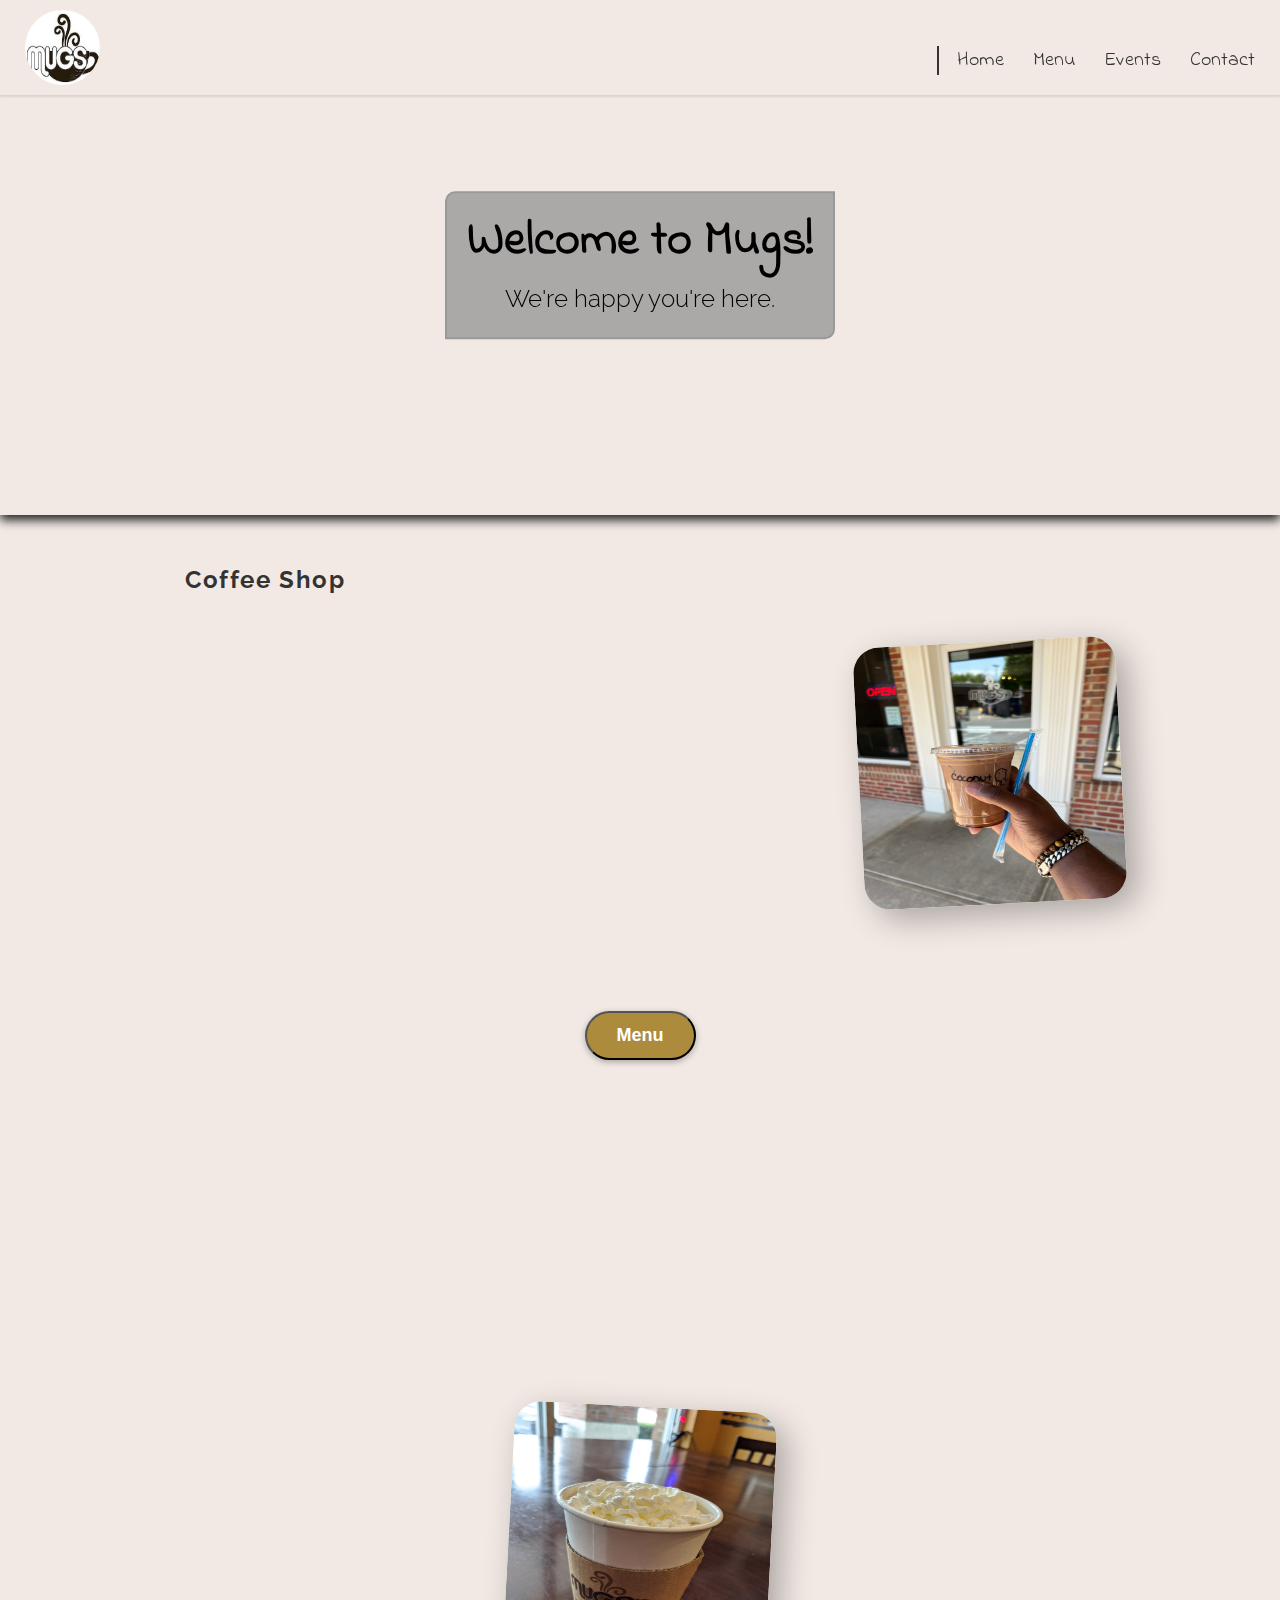
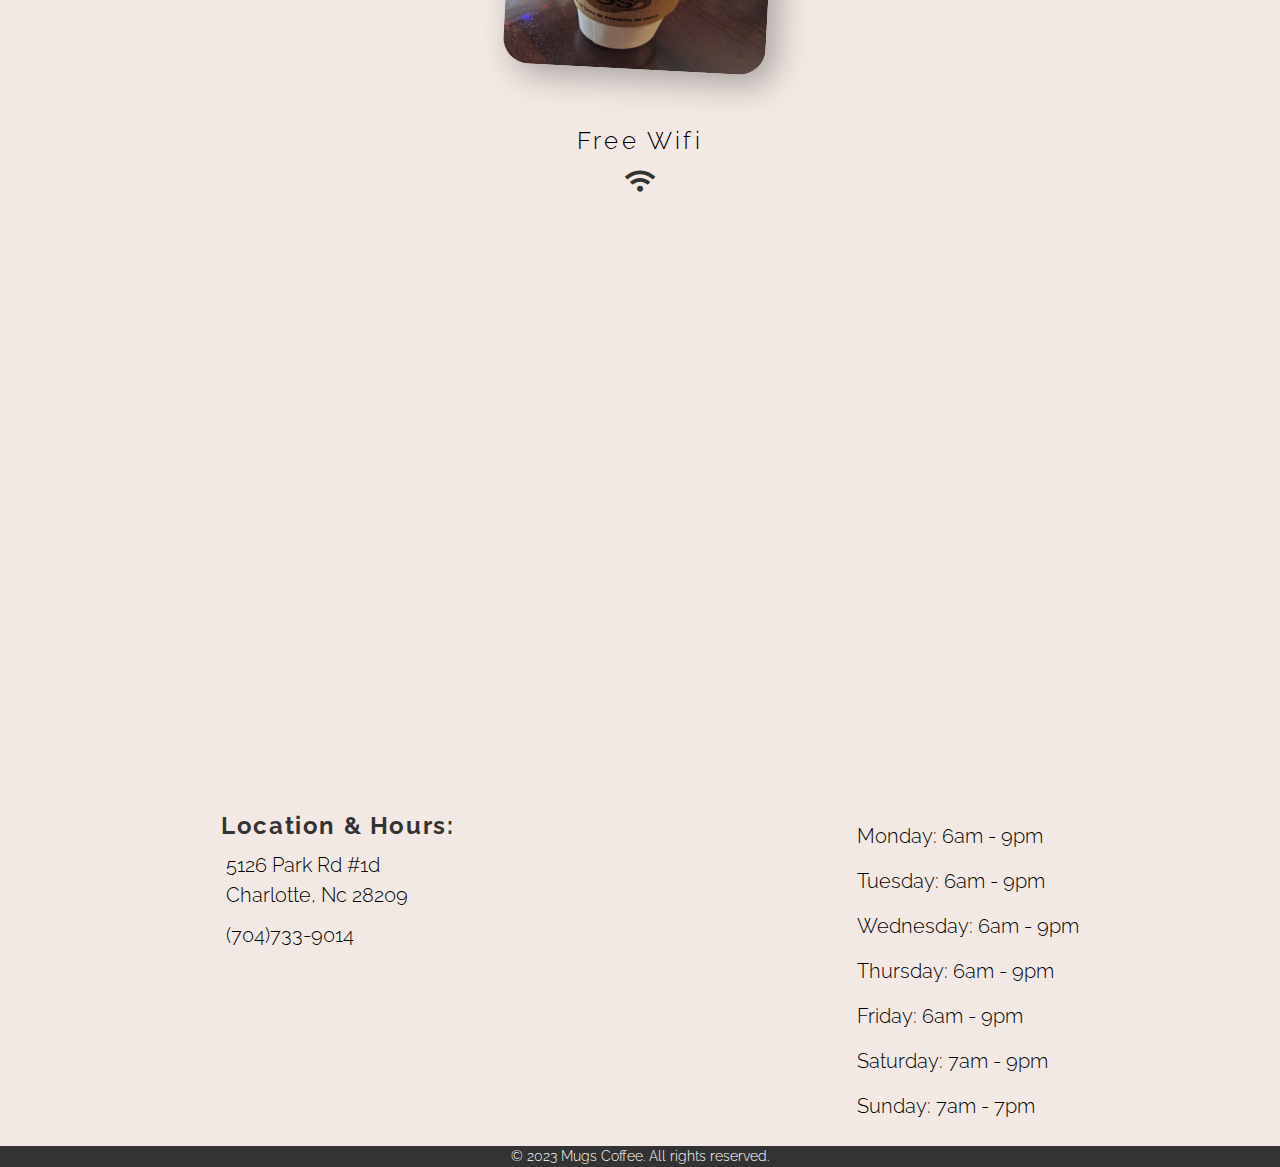
==== index.html @ 3dcd763a "Added branding to home page." ====
<!DOCTYPE html>
<html lang="en">
<head>
    <meta charset="UTF-8">
    <meta http-equiv="X-UA-Compatible" content="IE=edge">
    <meta name="viewport" content="width=device-width, initial-scale=1.0">
    <link rel="preconnect" href="https://fonts.googleapis.com">
    <link rel="stylesheet" href="https://cdnjs.cloudflare.com/ajax/libs/font-awesome/5.15.3/css/all.min.css" />
    <link rel="preconnect" href="https://fonts.googleapis.com">
    <link rel="preconnect" href="https://fonts.gstatic.com" crossorigin>
    <link rel="preconnect" href="https://fonts.googleapis.com">
    <link rel="preconnect" href="https://fonts.gstatic.com" crossorigin>
    <link href="https://fonts.googleapis.com/css2?family=Raleway:wght@300&display=swap" rel="stylesheet"> 
    <link href="https://fonts.googleapis.com/css2?family=Indie+Flower&display=swap" rel="stylesheet">
    <link rel="stylesheet" href="styles.css" />
    <title>Mugs Coffee</title>
</head>
<body>
    <header class="header">
    <img src="./images/cup.png" class="cup" alt="picture of a coffee cup">
    <nav>
        <ul>
            <li>Home</li>
            <li><a href="./menu.html">Menu</a></li>
            <li>Events</li>
            <li>Contact</li>
        </ul>
    </nav>
    </header>
   <div class="coffee-beans">
    <div class="text-container">
        <h1>Welcome to Mugs!</h1>
        <p>We're happy you're here.</p>
    </div>   
</div>
    <main>

        <div class="box-one">
            <div class="text">
                <h2>Coffee Shop</h2>
                <p>Java organic irish instant steamed crema coffee. Filter black single origin strong, so mocha instant affogato that blue mountain. Kopi-luwak, dripper aromatic grounds cortado aromatic rich redeye arabica. Single shot, cinnamon, that aftertaste arabica irish black chicory. Mug acerbic robusta as, strong, that filter crema breve barista.</p>
            </div>
            <div class="photo-box-one">
                <img src="./images/coconut-coffee.jpg" alt="photo courtesy of Fahmi Fakhrudin" class="photo-one">
            </div>
        </div>

        <div class="menu-button">
            <button>Menu</button>
        </div>

        <div class="box-two">
            <div class="text fade-in-from-bottom">
                <h2>About Us</h2>
                <p>Java organic irish instant steamed crema coffee. Filter black single origin strong, so mocha instant affogato that blue mountain. Kopi-luwak, dripper aromatic grounds cortado aromatic rich redeye arabica. Single shot, cinnamon, that aftertaste arabica irish black chicory. Mug acerbic robusta as, strong, that filter crema breve barista.</p>
            </div>
            <div class="photo-box-two">
                <img src="./images/whipped-coffee.jpg" alt="photo courtesy of Fahmi Fakhrudin" class="photo-two">
            </div>
        </div>

         <div class="wifi">
            <p>Free Wifi</p>
            <span class="wifi-icon"><i class="fas fa-wifi"></i></span>
        </div>

    </main>
    <iframe class="map" src="https://www.google.com/maps/embed?pb=!1m14!1m8!1m3!1d208758.1138458203!2d-80.850047!3d35.160473!3m2!1i1024!2i768!4f13.1!3m3!1m2!1s0x88569e5940e5813d%3A0x455cb6d5cce25cfb!2sMugs!5e0!3m2!1sen!2sus!4v1679712405440!5m2!1sen!2sus" width="800" height="600" style="border:0;" allowfullscreen="" loading="lazy" referrerpolicy="no-referrer-when-downgrade"></iframe>
    <div class="location-hours">
        <div class="location">
            <h2>Location & Hours:</h2> 
            <p>5126 Park Rd #1d<br>Charlotte, Nc 28209</p>
            <p>(704)733-9014</p>
        </div>
        <div class="hours">
            <p>Monday: 6am - 9pm</p>
            <p>Tuesday: 6am - 9pm</p>
            <p>Wednesday: 6am - 9pm</p>
            <p>Thursday: 6am - 9pm</p>
            <p>Friday: 6am - 9pm</p>
            <p>Saturday: 7am - 9pm</p>
            <p>Sunday: 7am - 7pm</p>
        </div>
    </div>
    <footer>
        <p class="copyright">&copy; 2023 Mugs Coffee. All rights reserved.</p>
    </footer>
</body>
</html>
---- styles.css ----
/* MAIN CSS */

* {
    padding: 0;
    margin: 0;
    box-sizing: border-box;
}

a {
    text-decoration: none;
    color: #333;
}

a:active {
    color: #333;
}

body {
    background-color: #F2E9E4;
}

.header {
    display: flex;
    align-items: center;
    justify-content: space-between;
    position: fixed;
    top: 0;
    width: 100%;
    z-index: 100;
    background-color: #F2E9E4;
    box-shadow: 0 2px 2px rgba(0, 0, 0, 0.1);
}

ul {
    list-style-type: none;
    margin-left: auto;
}

li {
    font-size: 20px;
    font-family: 'Indie Flower', cursive, sans-serif;
    display: inline-block;
    margin: 25px 25px 0 0;
    color: #333;
    position: relative;
}

li:first-child::before {
    content: '';
    position: absolute;
    top: 0;
    left: -20px; /* adjust this value to position the line */
    width: 2px;
    height: 100%;
    background-color: #333;
}

li:hover {
    cursor: pointer;
}
li::after {
    content: '';
    position: absolute;
    bottom: 0;
    left: 0;
    width: 100%;
    height: 2px;
    background-color: #333;
    opacity: 0;
    transition: opacity 0.3s ease-in-out;
}
li:hover::after {
    opacity: 1;
}

.cup {
    width: 75px;
    height: 75px;
    border-radius: 50%;
    margin: 10px 10px 10px 25px;
    float: left;
}

.coffee-beans {
    background-image: url('./images/mugs-front.jpg');
    background-size: cover;
    background-position: center;
    height: 500px;
    position: relative;
    z-index: 1; /* Ensure that the coffee beans are behind the navbar */
    width: 100%;
    margin-top: 15px;
    box-shadow: 0px 5px 10px #333;
    animation: fadein 2s;
    filter: brightness(60%);
}

.text-container {
    position: absolute;
    top: 50%;
    left: 50%;
    transform: translate(-50%, -50%);
    background-color: rgba(255, 255, 255, 0.8);
    padding: 20px;
    border-top-left-radius: 10px;
    border-bottom-right-radius: 10px;
    border: solid white 2px;
}
h1 {
    font-size: 48px;
    font-weight: bold;
    font-family: 'Indie Flower', cursive;
    margin: 0;
    line-height: 1.2;
}
p {
    font-size: 24px;
    font-weight: 300;
    font-family: open-sans;
    margin-top: 10px;
    margin-bottom: 0;
    line-height: 1.5;
    text-align: center;
    font-family: 'Raleway', sans-serif;
}

.wifi {
    margin-top: 50px;
    display: flex;
    flex-direction: column;
    align-items: center;
}

.wifi p {
    font-family: 'Raleway', sans-serif;
    letter-spacing: .2rem;
}

.wifi-icon {
    margin-top: 10px;
    color: #333;
    font-size: 24px;
  }

.box-one,
.box-two {
    margin-top: 75px;
    display: column;
    align-items: center;
    justify-content: center;
}

.box-one .text p,
.box-two .text p {
    font-family: 'Raleway', sans-serif;
    font-size: 1.5rem;
    text-align: justify;
    margin: 35px;
}

.box-one .text p {
    opacity: 0;
    animation: fadeInFromLeft 1.5s ease forwards;
}

.fade-in-from-bottom {
    opacity: 0;
    animation: fadeInFromBottom 1s ease forwards;
}

.box-one .text h2,
.box-two .text h2,
.location-hours .location h2 {
    font-family: 'Raleway', sans-serif;
    color: #333;
    text-align: left;
    margin-left: 20px;
    letter-spacing: .1rem;
}

.box-one .photo-box-one,
.box-two .photo-box-two {
    display: flex;
    justify-content: center;
    margin-top: 20px;
}

.box-one .photo-one {
    width: 250px;
    height: 250px;
    border-radius: 10%;
    box-shadow: 10px 10px 30px rgba(0, 0, 0, 0.3);
    transform: rotate(-3deg) scale(1.05);
}

.box-two .photo-two {
    width: 250px;
    height: 250px;
    border-radius: 10%;
    box-shadow: 10px 10px 30px rgba(0, 0, 0, 0.3);
    transform: rotate(3deg) scale(1.05);
    margin-top: 35px;
}

.menu-button {
    display: flex;
    justify-content: center;
    margin-top: 50px;
}

.menu-button button {
    display: inline-block;
    padding: 12px 30px;
    border-radius: 30px;
    font-size: 18px;
    font-weight: bold;
    color: #fff;
    text-decoration: none;
    background-color: #ad8b3d;
    box-shadow: 0px 2px 6px rgba(0, 0, 0, 0.3);
    transition: background-color 0.2s ease, transform 0.2s ease;
  }
  
  .menu-button button:hover {
    background-color: #5e6a72;
    transform: translateY(-3px);
    cursor: pointer;
  }

  .map {
    display: block;
    margin: 0 auto;
    padding: 50px;
  }

  .location-hours {
    margin-top: 15px;
    display: flex;
    justify-content: space-around;
  }

  .location p {
    text-align: left;
    margin-left: 25px;
    font-size: 20px;
  }

  .hours p {
    text-align: left;
    margin-bottom: 15px;
    font-size: 20px;
  }

  footer {
    height: 10%;
    background-color: #333;
    color: #fff;
  }

  .copyright {
    font-size: 14px;;
  }

  /* KEYFRAMES */

@keyframes fadein {
    from {
        opacity: 0;
    }
    to {
        opacity: 1;
    }
}

@keyframes fadeInFromLeft {
    from {
      opacity: 0;
      transform: translateX(-50px);
    }
    to {
      opacity: 1;
      transform: translateX(0);
    }
  }

  @keyframes fadeInFromBottom {
    from {
      opacity: 0;
      transform: translateY(50px);
    }
    to {
      opacity: 1;
      transform: translateY(0);
    }
  }

/* MEDIA QUERIES */

@media only screen and (min-width: 768px) {
    .box-one {
        display: flex;
        flex-direction: row;
        margin: 50px;
        justify-content: space-around;
    }

    .box-one .text p {
        width: 400px;
        font-size: 22px;
    }

  }
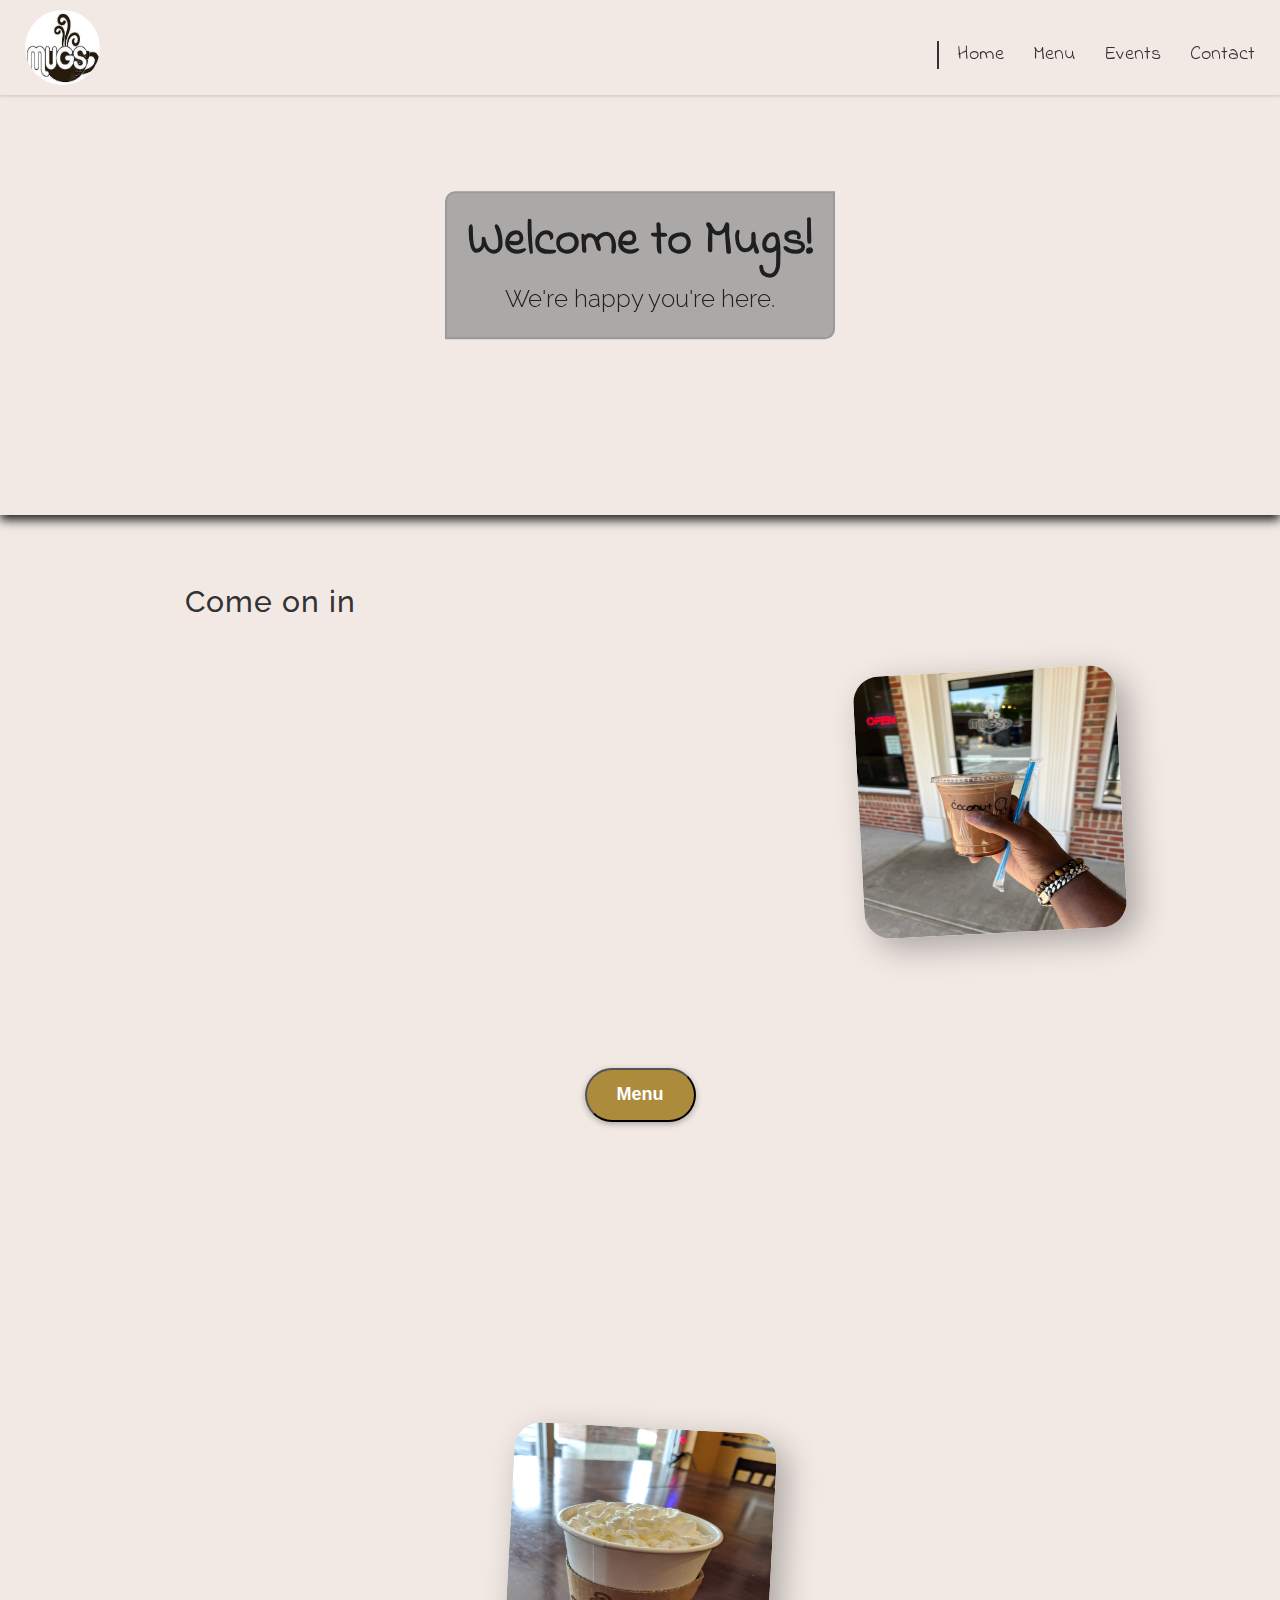
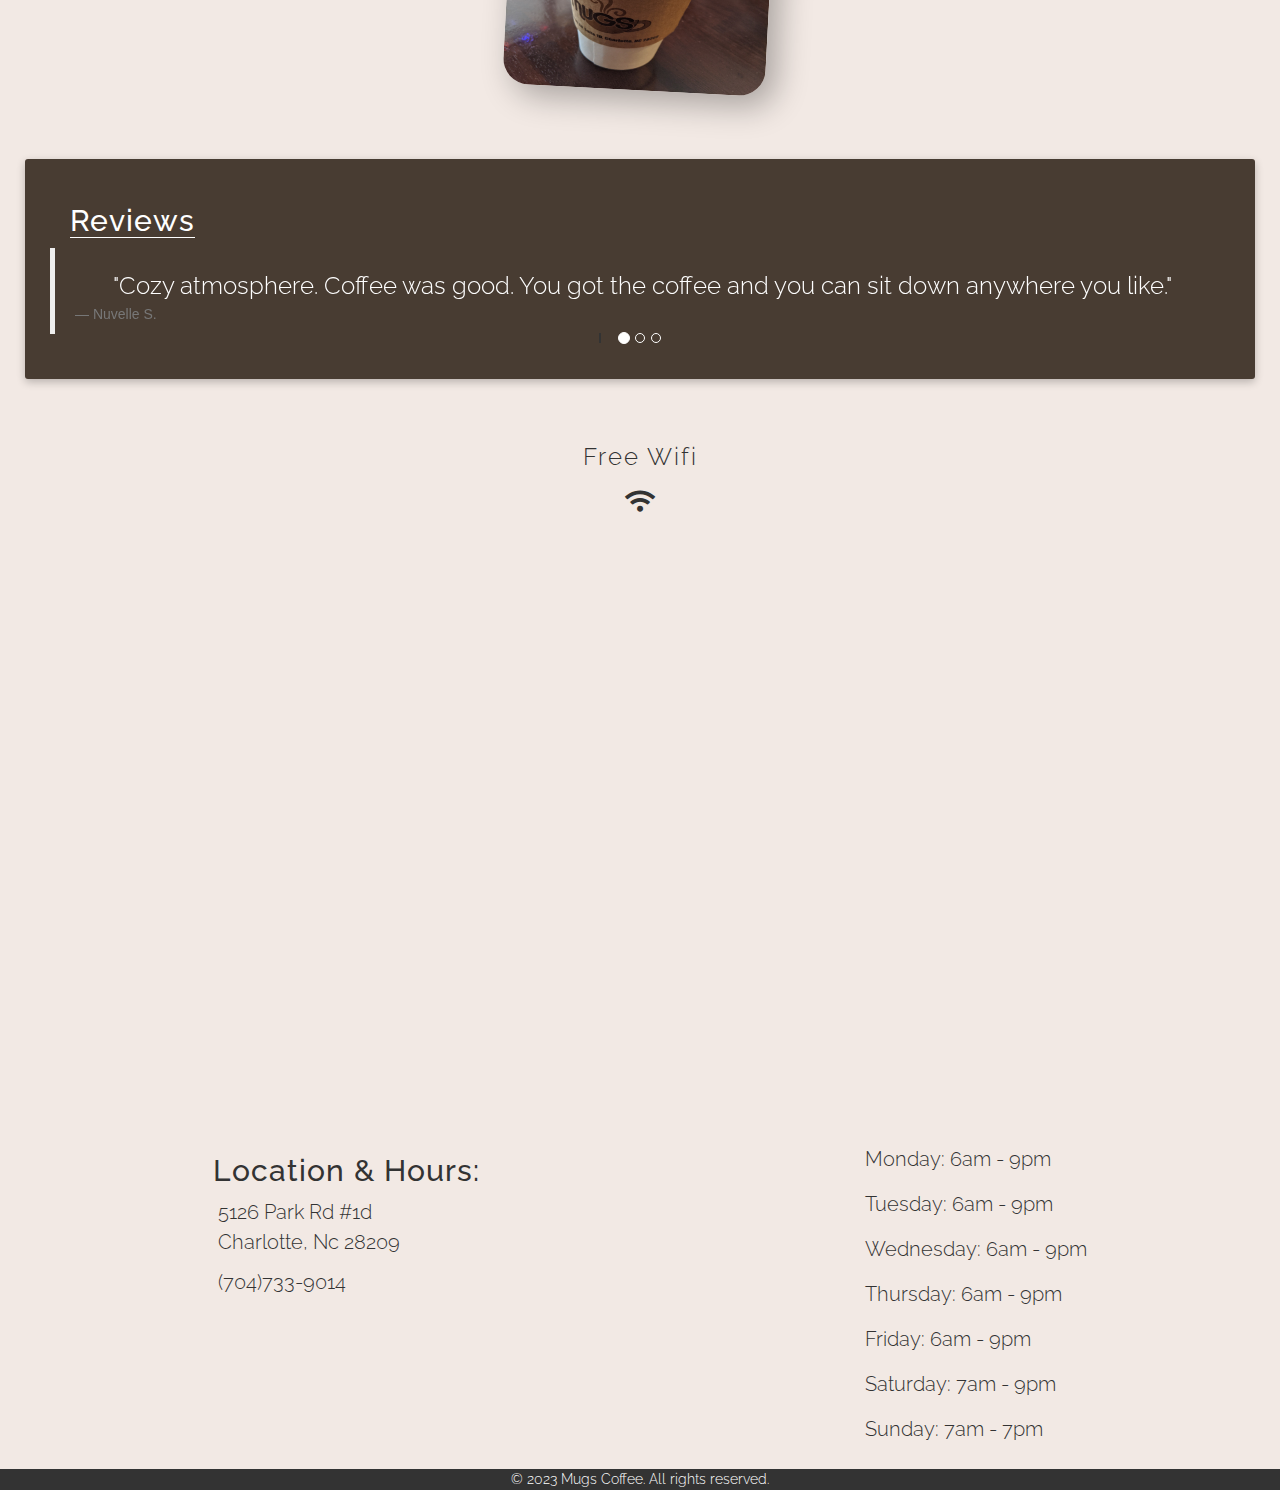
==== commit 9bd352e1: "Added review carousel and other minor adjustments" ====
--- a/index.html
+++ b/index.html
@@ -12,6 +12,7 @@
     <link rel="preconnect" href="https://fonts.gstatic.com" crossorigin>
     <link href="https://fonts.googleapis.com/css2?family=Raleway:wght@300&display=swap" rel="stylesheet"> 
     <link href="https://fonts.googleapis.com/css2?family=Indie+Flower&display=swap" rel="stylesheet">
+    <link rel="stylesheet" href="https://maxcdn.bootstrapcdn.com/bootstrap/3.4.1/css/bootstrap.min.css">
     <link rel="stylesheet" href="styles.css" />
     <title>Mugs Coffee</title>
 </head>
@@ -37,8 +38,8 @@
 
         <div class="box-one">
             <div class="text">
-                <h2>Coffee Shop</h2>
-                <p>Java organic irish instant steamed crema coffee. Filter black single origin strong, so mocha instant affogato that blue mountain. Kopi-luwak, dripper aromatic grounds cortado aromatic rich redeye arabica. Single shot, cinnamon, that aftertaste arabica irish black chicory. Mug acerbic robusta as, strong, that filter crema breve barista.</p>
+                <h2>Come on in</h2>
+                <p>Welcome to Mugs Coffee!  If you’re looking for a place to have great coffee and tasty food, all inside a relaxing and ambient atmosphere, this is the spot for you. We are located in the Park Selwyn Shopping Center, on the corner of Park Rd and Selwyn Ave, next to Portofino’s Italian Restaurant and Lucky Lou’s Tavern, right in the South Park/South Charlotte area.</p>
             </div>
             <div class="photo-box-one">
                 <img src="./images/coconut-coffee.jpg" alt="photo courtesy of Fahmi Fakhrudin" class="photo-one">
@@ -52,12 +53,47 @@
         <div class="box-two">
             <div class="text fade-in-from-bottom">
                 <h2>About Us</h2>
-                <p>Java organic irish instant steamed crema coffee. Filter black single origin strong, so mocha instant affogato that blue mountain. Kopi-luwak, dripper aromatic grounds cortado aromatic rich redeye arabica. Single shot, cinnamon, that aftertaste arabica irish black chicory. Mug acerbic robusta as, strong, that filter crema breve barista.</p>
+                <p>Mugs is a local and independently owned coffee shop in the South Charlotte/South Park area. Just about everything from our coffee beans to our pastries is from local North Carolina vendors. We proudly brew and serve Magnolia Coffee,  and we are all about supporting our local community. Come check out some local artists artwork too!</p>
             </div>
             <div class="photo-box-two">
                 <img src="./images/whipped-coffee.jpg" alt="photo courtesy of Fahmi Fakhrudin" class="photo-two">
             </div>
         </div>
+
+        <div id="myCarousel" class="carousel slide" data-ride="carousel">
+            <!-- Indicators -->
+            <ol class="carousel-indicators">
+              <li data-target="#myCarousel" data-slide-to="0" class="active"></li>
+              <li data-target="#myCarousel" data-slide-to="1"></li>
+              <li data-target="#myCarousel" data-slide-to="2"></li>
+            </ol>
+          
+            <!-- Wrapper for slides -->
+            <h2>Reviews</h2>
+            <div class="carousel-inner">
+              <div class="item active">
+                <blockquote>
+                  <p>"Cozy atmosphere. Coffee was good. You got the coffee and you can sit down anywhere you  like."</p>
+                  <small>Nuvelle S.</small>
+                </blockquote>
+              </div>
+          
+              <div class="item">
+                <blockquote>
+                  <p>"First times a charm. Walked into an amazing atmosphere with a simple menu and friendly staff. What more can you ask for?"</p>
+                  <small>Trevor J.</small>
+                </blockquote>
+              </div>
+          
+              <div class="item">
+                <blockquote>
+                  <p>"I've been coming to mugs since it opened and I couldn't be more happy to see how it has since prospered. Very comfortable atmosphere, nice staff, great coffee and speciality drinks, definitely worth your time!"</p>
+                  <small>Ferne O.</small>
+                </blockquote>
+              </div>
+            </div>
+          </div>
+          
 
          <div class="wifi">
             <p>Free Wifi</p>
@@ -85,5 +121,7 @@
     <footer>
         <p class="copyright">&copy; 2023 Mugs Coffee. All rights reserved.</p>
     </footer>
+    <script src="https://ajax.googleapis.com/ajax/libs/jquery/3.5.1/jquery.min.js"></script>
+<script src="https://maxcdn.bootstrapcdn.com/bootstrap/3.4.1/js/bootstrap.min.js"></script>
 </body>
 </html>--- a/styles.css
+++ b/styles.css
@@ -12,7 +12,13 @@
 }
 
 a:active {
-    color: #333;
+    text-decoration: none;
+    color: #333;
+}
+
+a:hover {
+    color: #333;
+    text-decoration: none;
 }
 
 body {
@@ -163,6 +169,10 @@
     animation: fadeInFromLeft 1.5s ease forwards;
 }
 
+.box-two .text p {
+    font-size: 22px;
+}
+
 .fade-in-from-bottom {
     opacity: 0;
     animation: fadeInFromBottom 1s ease forwards;
@@ -261,6 +271,33 @@
     font-size: 14px;;
   }
 
+  /* CAROUSEL CSS */
+
+  #myCarousel {
+    margin-top: 75px;
+    background-color: #483C32;
+    color: #fff;
+    padding: 25px;
+    border-radius: 3px;
+    margin-left: 25px;
+    margin-right: 25px;
+    box-shadow: rgba(0, 0, 0, 0.24) 0px 3px 8px;
+  }
+
+  #myCarousel h2 {
+    font-family: 'Raleway', sans-serif;
+    color: #fff;
+    text-align: left;
+    margin-left: 20px;
+    letter-spacing: .1rem;
+    border-bottom: 1px solid #fff;
+    display: inline-block;
+  }
+
+  a.left.carousel-control {
+    background: transparent !important;
+  }
+
   /* KEYFRAMES */
 
 @keyframes fadein {
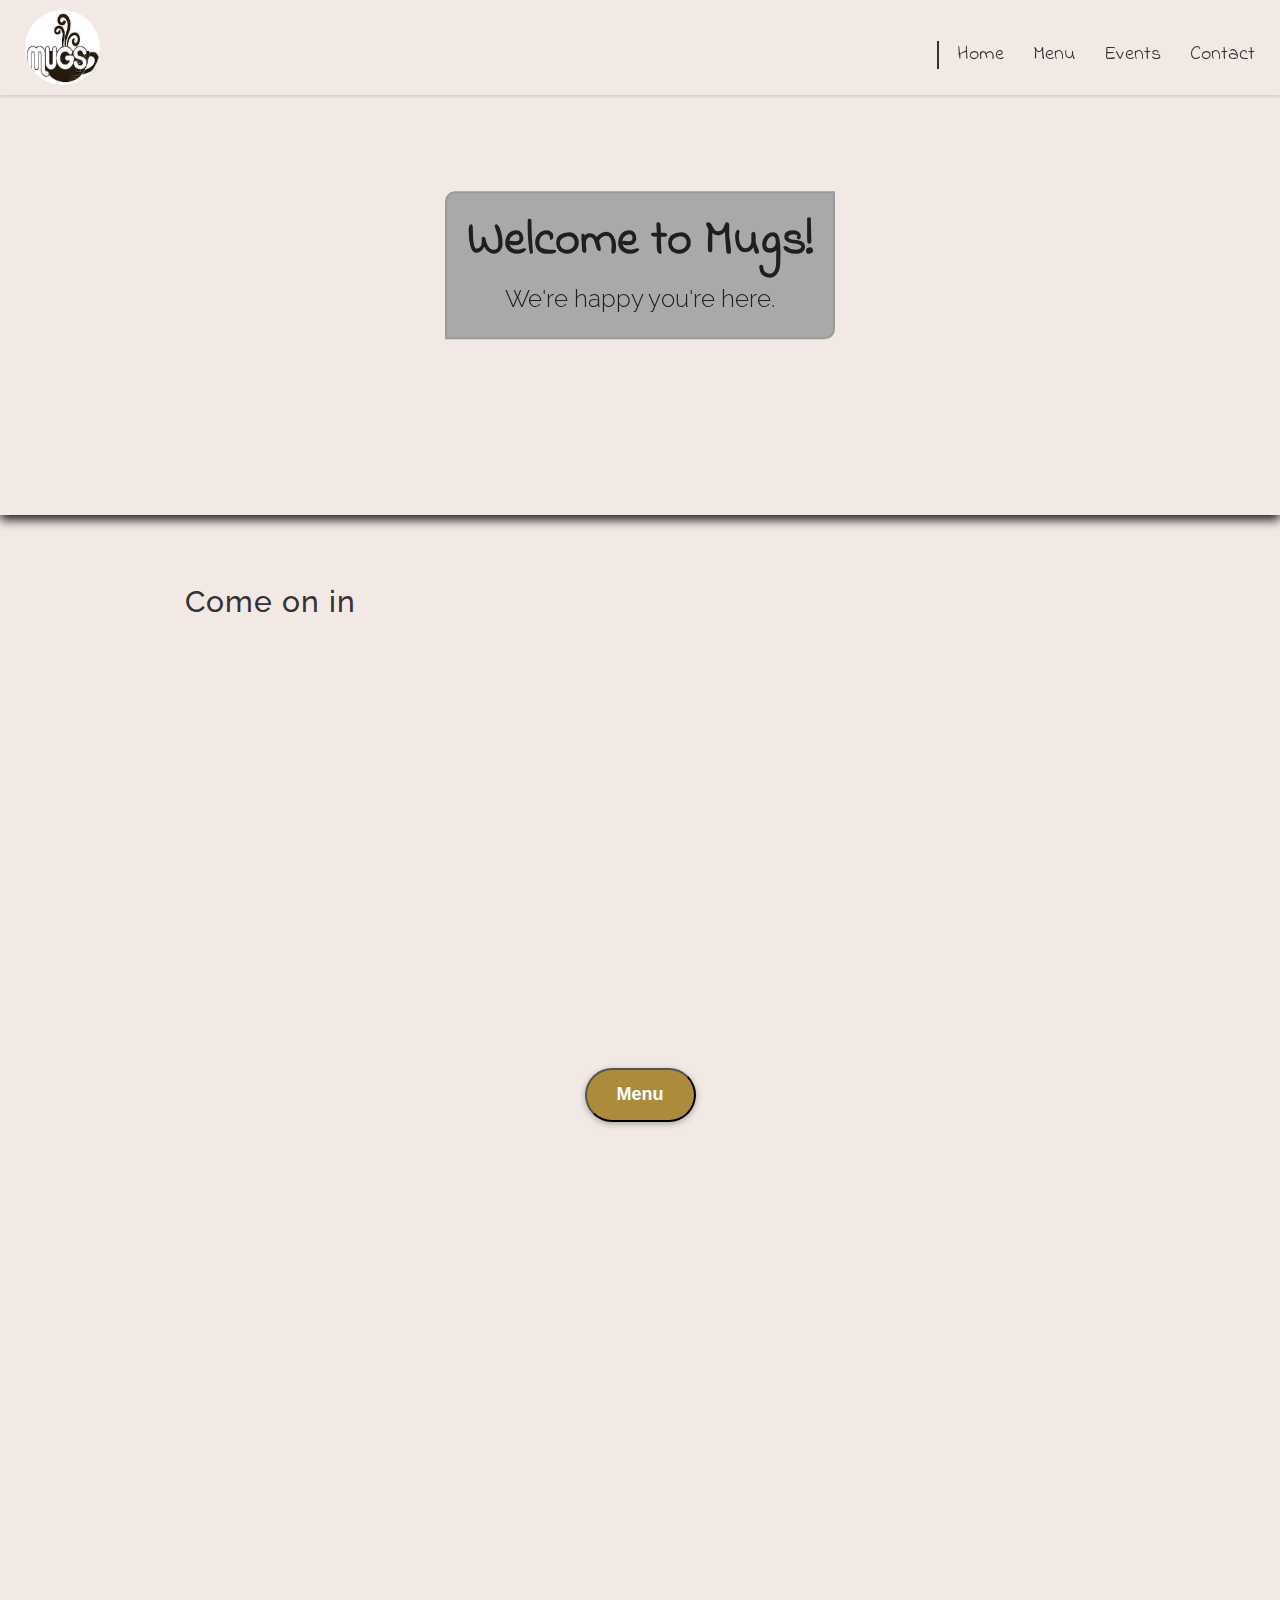
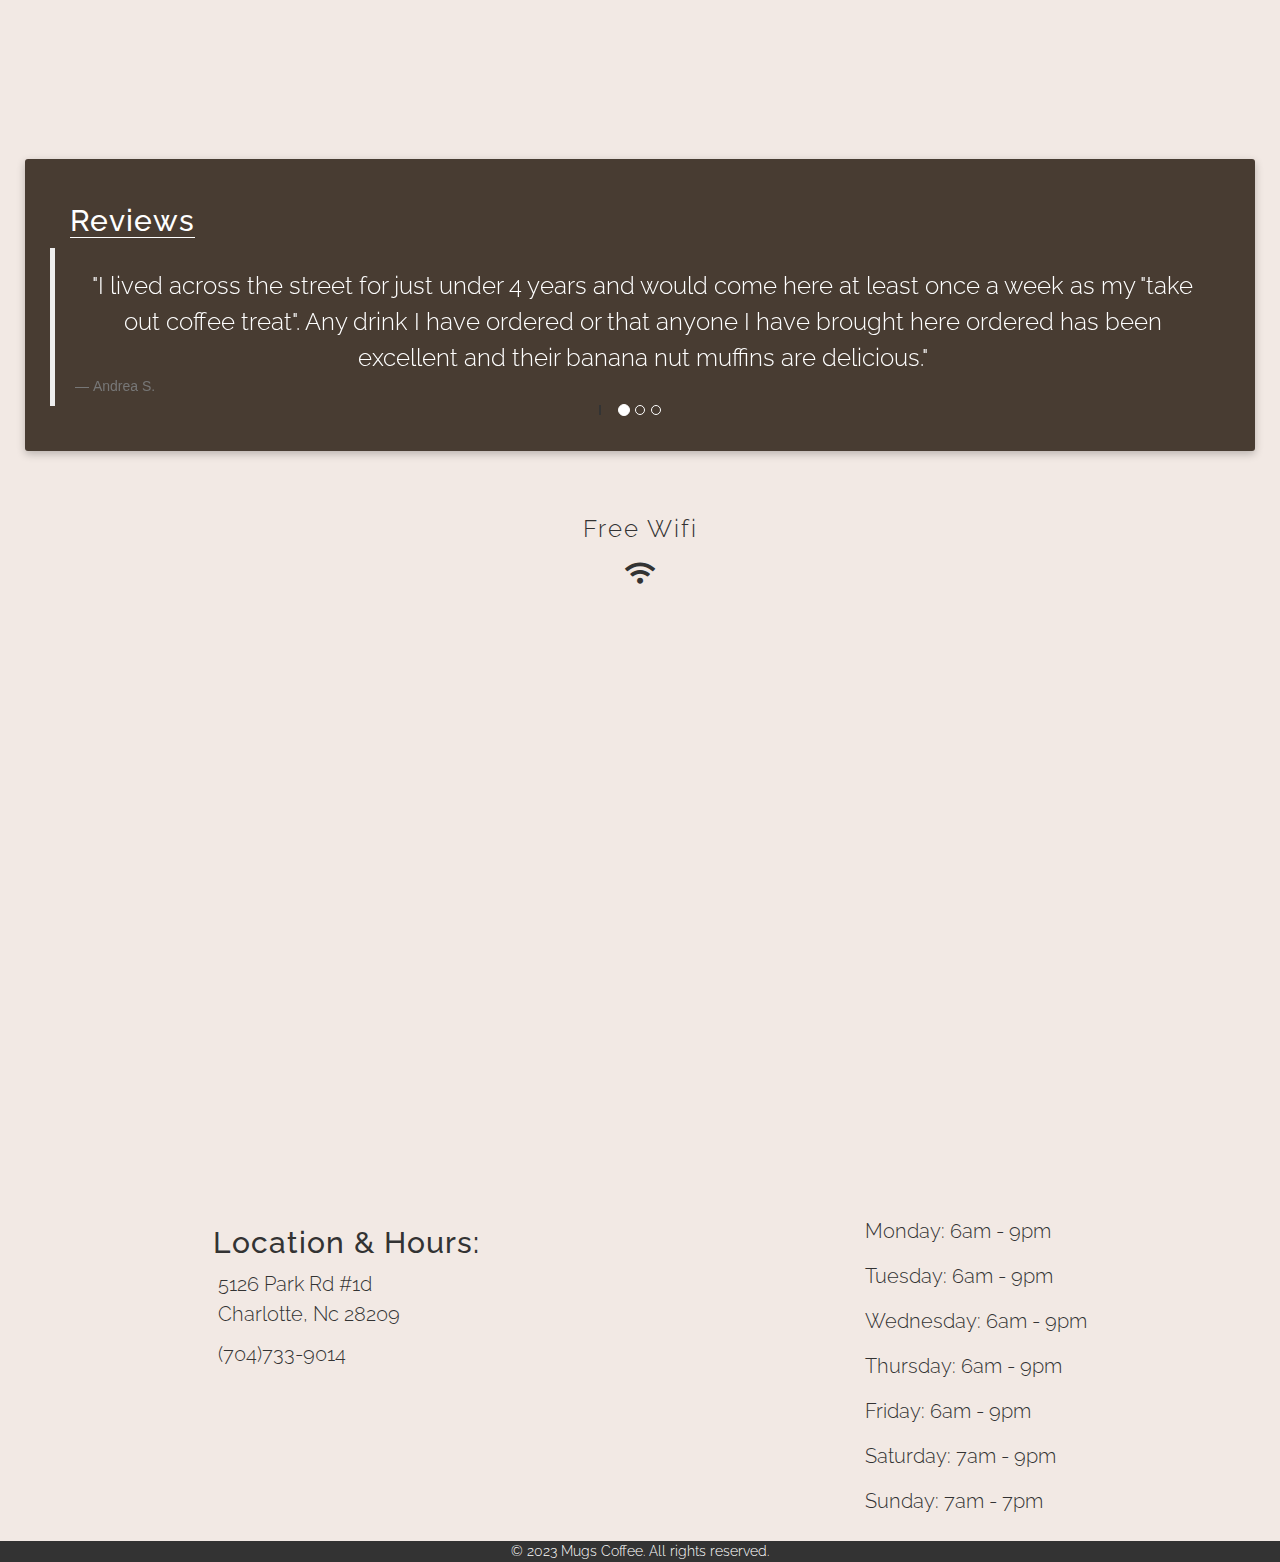
==== commit ce4fdf5b: "Began menu portion" ====
--- a/index.html
+++ b/index.html
@@ -73,8 +73,8 @@
             <div class="carousel-inner">
               <div class="item active">
                 <blockquote>
-                  <p>"Cozy atmosphere. Coffee was good. You got the coffee and you can sit down anywhere you  like."</p>
-                  <small>Nuvelle S.</small>
+                  <p>"I lived across the street for just under 4 years and would come here at least once a week as my "take out coffee treat". Any drink I have ordered or that anyone I have brought here ordered has been excellent and their banana nut muffins are delicious."</p>
+                  <small>Andrea S.</small>
                 </blockquote>
               </div>
           
--- a/styles.css
+++ b/styles.css
@@ -201,6 +201,8 @@
     border-radius: 10%;
     box-shadow: 10px 10px 30px rgba(0, 0, 0, 0.3);
     transform: rotate(-3deg) scale(1.05);
+    opacity: 0;
+    animation: fadeInFromRight 1s ease forwards;
 }
 
 .box-two .photo-two {
@@ -210,6 +212,8 @@
     box-shadow: 10px 10px 30px rgba(0, 0, 0, 0.3);
     transform: rotate(3deg) scale(1.05);
     margin-top: 35px;
+    opacity: 0;
+    animation: fadeInFromBottomPhoto 1s ease forwards;
 }
 
 .menu-button {
@@ -320,6 +324,17 @@
     }
   }
 
+  @keyframes fadeInFromRight {
+    from {
+      opacity: 0;
+      transform: translateX(100%) rotate(-3deg) scale(1.05);
+    }
+    to {
+      opacity: 1;
+      transform: translateX(0) rotate(-3deg) scale(1.05);
+    }
+  }
+
   @keyframes fadeInFromBottom {
     from {
       opacity: 0;
@@ -328,6 +343,17 @@
     to {
       opacity: 1;
       transform: translateY(0);
+    }
+  }
+
+  @keyframes fadeInFromBottomPhoto {
+    from {
+      opacity: 0;
+      transform: translateY(100%) rotate(3deg) scale(1.05);
+    }
+    to {
+      opacity: 1;
+      transform: translateY(0) rotate(3deg) scale(1.05);
     }
   }
 
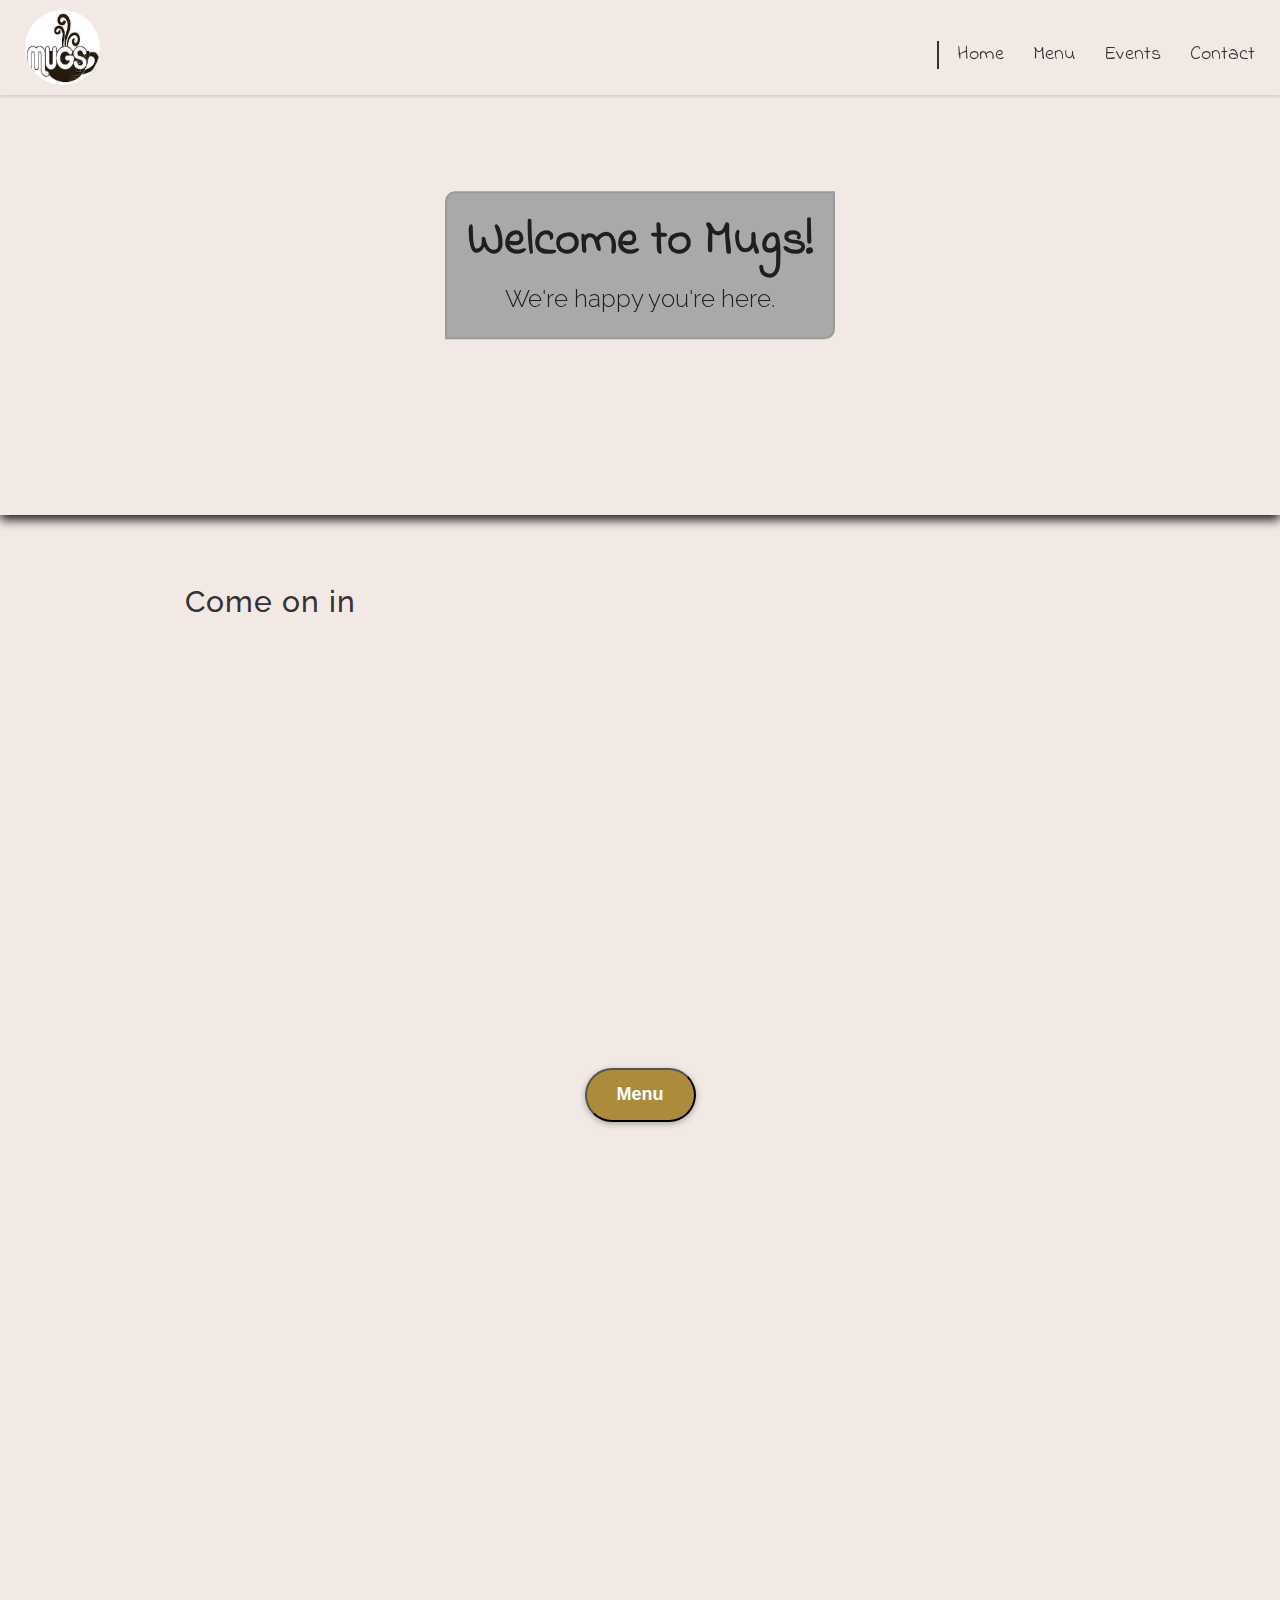
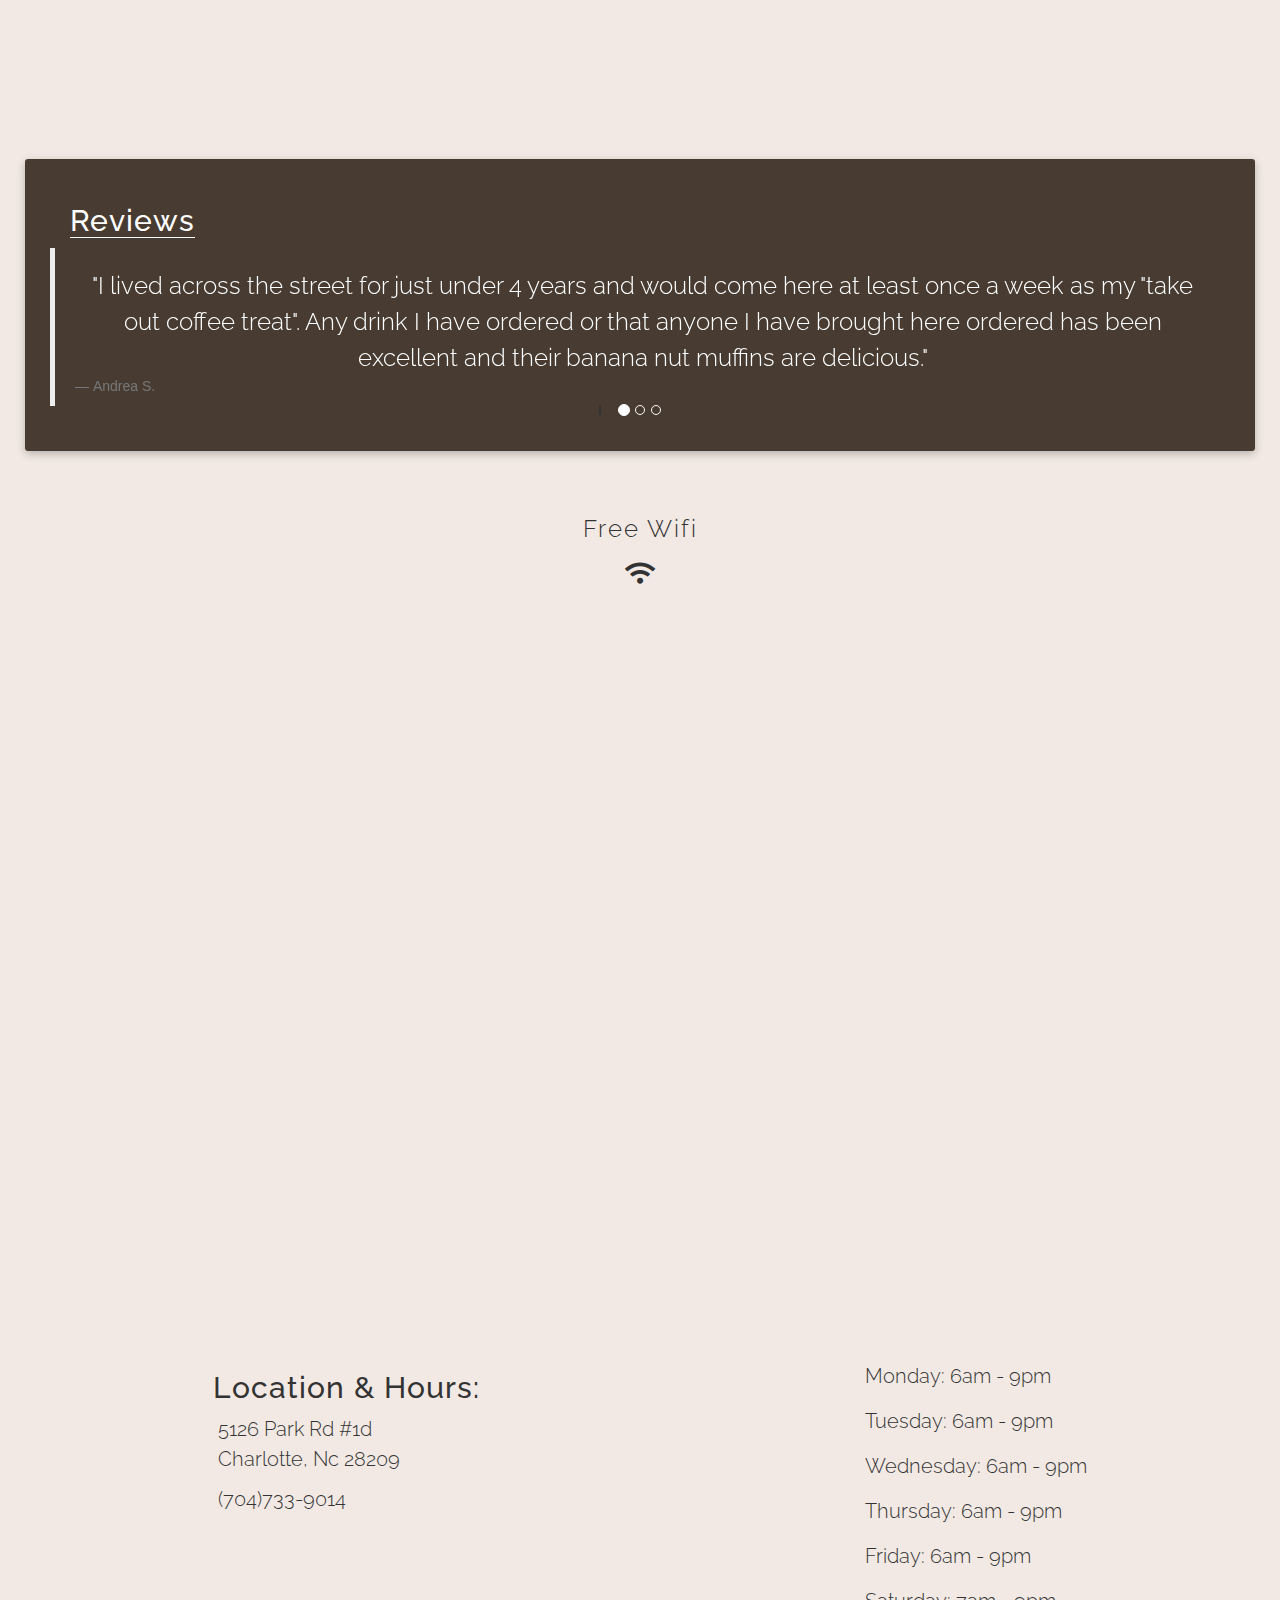
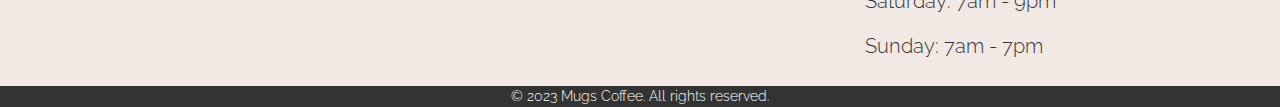
==== commit 9838d6ac: "mobile media query test for home" ====
--- a/index.html
+++ b/index.html
@@ -101,7 +101,9 @@
         </div>
 
     </main>
+    <div class="map-container">
     <iframe class="map" src="https://www.google.com/maps/embed?pb=!1m14!1m8!1m3!1d208758.1138458203!2d-80.850047!3d35.160473!3m2!1i1024!2i768!4f13.1!3m3!1m2!1s0x88569e5940e5813d%3A0x455cb6d5cce25cfb!2sMugs!5e0!3m2!1sen!2sus!4v1679712405440!5m2!1sen!2sus" width="800" height="600" style="border:0;" allowfullscreen="" loading="lazy" referrerpolicy="no-referrer-when-downgrade"></iframe>
+    </div>
     <div class="location-hours">
         <div class="location">
             <h2>Location & Hours:</h2> 
--- a/styles.css
+++ b/styles.css
@@ -1,375 +1,394 @@
 /* MAIN CSS */
 
 * {
-    padding: 0;
-    margin: 0;
-    box-sizing: border-box;
+  padding: 0;
+  margin: 0;
+  box-sizing: border-box;
 }
 
 a {
-    text-decoration: none;
-    color: #333;
+  text-decoration: none;
+  color: #333;
 }
 
 a:active {
-    text-decoration: none;
-    color: #333;
+  text-decoration: none;
+  color: #333;
 }
 
 a:hover {
-    color: #333;
-    text-decoration: none;
+  color: #333;
+  text-decoration: none;
 }
 
 body {
-    background-color: #F2E9E4;
+  background-color: #f2e9e4;
 }
 
 .header {
-    display: flex;
-    align-items: center;
-    justify-content: space-between;
-    position: fixed;
-    top: 0;
-    width: 100%;
-    z-index: 100;
-    background-color: #F2E9E4;
-    box-shadow: 0 2px 2px rgba(0, 0, 0, 0.1);
+  display: flex;
+  align-items: center;
+  justify-content: space-between;
+  position: fixed;
+  top: 0;
+  width: 100%;
+  z-index: 100;
+  background-color: #f2e9e4;
+  box-shadow: 0 2px 2px rgba(0, 0, 0, 0.1);
 }
 
 ul {
-    list-style-type: none;
-    margin-left: auto;
+  list-style-type: none;
+  margin-left: auto;
 }
 
 li {
-    font-size: 20px;
-    font-family: 'Indie Flower', cursive, sans-serif;
-    display: inline-block;
-    margin: 25px 25px 0 0;
-    color: #333;
-    position: relative;
+  font-size: 20px;
+  font-family: "Indie Flower", cursive, sans-serif;
+  display: inline-block;
+  margin: 25px 25px 0 0;
+  color: #333;
+  position: relative;
 }
 
 li:first-child::before {
-    content: '';
-    position: absolute;
-    top: 0;
-    left: -20px; /* adjust this value to position the line */
-    width: 2px;
-    height: 100%;
-    background-color: #333;
+  content: "";
+  position: absolute;
+  top: 0;
+  left: -20px; /* adjust this value to position the line */
+  width: 2px;
+  height: 100%;
+  background-color: #333;
 }
 
 li:hover {
-    cursor: pointer;
+  cursor: pointer;
 }
 li::after {
-    content: '';
-    position: absolute;
-    bottom: 0;
-    left: 0;
-    width: 100%;
-    height: 2px;
-    background-color: #333;
-    opacity: 0;
-    transition: opacity 0.3s ease-in-out;
+  content: "";
+  position: absolute;
+  bottom: 0;
+  left: 0;
+  width: 100%;
+  height: 2px;
+  background-color: #333;
+  opacity: 0;
+  transition: opacity 0.3s ease-in-out;
 }
 li:hover::after {
-    opacity: 1;
+  opacity: 1;
 }
 
 .cup {
-    width: 75px;
-    height: 75px;
-    border-radius: 50%;
-    margin: 10px 10px 10px 25px;
-    float: left;
+  width: 75px;
+  height: 75px;
+  border-radius: 50%;
+  margin: 10px 10px 10px 25px;
+  float: left;
 }
 
 .coffee-beans {
-    background-image: url('./images/mugs-front.jpg');
-    background-size: cover;
-    background-position: center;
-    height: 500px;
-    position: relative;
-    z-index: 1; /* Ensure that the coffee beans are behind the navbar */
-    width: 100%;
-    margin-top: 15px;
-    box-shadow: 0px 5px 10px #333;
-    animation: fadein 2s;
-    filter: brightness(60%);
+  background-image: url("./images/mugs-front.jpg");
+  background-size: cover;
+  background-position: center;
+  height: 500px;
+  position: relative;
+  z-index: 1; /* Ensure that the coffee beans are behind the navbar */
+  width: 100%;
+  margin-top: 15px;
+  box-shadow: 0px 5px 10px #333;
+  animation: fadein 2s;
+  filter: brightness(60%);
 }
 
 .text-container {
-    position: absolute;
-    top: 50%;
-    left: 50%;
-    transform: translate(-50%, -50%);
-    background-color: rgba(255, 255, 255, 0.8);
-    padding: 20px;
-    border-top-left-radius: 10px;
-    border-bottom-right-radius: 10px;
-    border: solid white 2px;
+  position: absolute;
+  top: 50%;
+  left: 50%;
+  transform: translate(-50%, -50%);
+  background-color: rgba(255, 255, 255, 0.8);
+  padding: 20px;
+  border-top-left-radius: 10px;
+  border-bottom-right-radius: 10px;
+  border: solid white 2px;
 }
 h1 {
-    font-size: 48px;
-    font-weight: bold;
-    font-family: 'Indie Flower', cursive;
-    margin: 0;
-    line-height: 1.2;
+  font-size: 48px;
+  font-weight: bold;
+  font-family: "Indie Flower", cursive;
+  margin: 0;
+  line-height: 1.2;
 }
 p {
-    font-size: 24px;
-    font-weight: 300;
-    font-family: open-sans;
-    margin-top: 10px;
-    margin-bottom: 0;
-    line-height: 1.5;
-    text-align: center;
-    font-family: 'Raleway', sans-serif;
+  font-size: 24px;
+  font-weight: 300;
+  font-family: open-sans;
+  margin-top: 10px;
+  margin-bottom: 0;
+  line-height: 1.5;
+  text-align: center;
+  font-family: "Raleway", sans-serif;
 }
 
 .wifi {
-    margin-top: 50px;
-    display: flex;
-    flex-direction: column;
-    align-items: center;
+  margin-top: 50px;
+  display: flex;
+  flex-direction: column;
+  align-items: center;
 }
 
 .wifi p {
-    font-family: 'Raleway', sans-serif;
-    letter-spacing: .2rem;
+  font-family: "Raleway", sans-serif;
+  letter-spacing: 0.2rem;
 }
 
 .wifi-icon {
-    margin-top: 10px;
-    color: #333;
-    font-size: 24px;
-  }
+  margin-top: 10px;
+  color: #333;
+  font-size: 24px;
+}
 
 .box-one,
 .box-two {
-    margin-top: 75px;
-    display: column;
-    align-items: center;
-    justify-content: center;
+  margin-top: 75px;
+  display: column;
+  align-items: center;
+  justify-content: center;
 }
 
 .box-one .text p,
 .box-two .text p {
-    font-family: 'Raleway', sans-serif;
-    font-size: 1.5rem;
-    text-align: justify;
-    margin: 35px;
+  font-family: "Raleway", sans-serif;
+  font-size: 1.5rem;
+  text-align: justify;
+  margin: 35px;
 }
 
 .box-one .text p {
-    opacity: 0;
-    animation: fadeInFromLeft 1.5s ease forwards;
+  opacity: 0;
+  animation: fadeInFromLeft 1.5s ease forwards;
 }
 
 .box-two .text p {
-    font-size: 22px;
+  font-size: 22px;
 }
 
 .fade-in-from-bottom {
-    opacity: 0;
-    animation: fadeInFromBottom 1s ease forwards;
+  opacity: 0;
+  animation: fadeInFromBottom 1s ease forwards;
 }
 
 .box-one .text h2,
 .box-two .text h2,
 .location-hours .location h2 {
-    font-family: 'Raleway', sans-serif;
-    color: #333;
-    text-align: left;
-    margin-left: 20px;
-    letter-spacing: .1rem;
+  font-family: "Raleway", sans-serif;
+  color: #333;
+  text-align: left;
+  margin-left: 20px;
+  letter-spacing: 0.1rem;
 }
 
 .box-one .photo-box-one,
 .box-two .photo-box-two {
+  display: flex;
+  justify-content: center;
+  margin-top: 20px;
+}
+
+.box-one .photo-one {
+  width: 250px;
+  height: 250px;
+  border-radius: 10%;
+  box-shadow: 10px 10px 30px rgba(0, 0, 0, 0.3);
+  transform: rotate(-3deg) scale(1.05);
+  opacity: 0;
+  animation: fadeInFromRight 1s ease forwards;
+}
+
+.box-two .photo-two {
+  width: 250px;
+  height: 250px;
+  border-radius: 10%;
+  box-shadow: 10px 10px 30px rgba(0, 0, 0, 0.3);
+  transform: rotate(3deg) scale(1.05);
+  margin-top: 35px;
+  opacity: 0;
+  animation: fadeInFromBottomPhoto 1s ease forwards;
+}
+
+.menu-button {
+  display: flex;
+  justify-content: center;
+  margin-top: 50px;
+}
+
+.menu-button button {
+  display: inline-block;
+  padding: 12px 30px;
+  border-radius: 30px;
+  font-size: 18px;
+  font-weight: bold;
+  color: #fff;
+  text-decoration: none;
+  background-color: #ad8b3d;
+  box-shadow: 0px 2px 6px rgba(0, 0, 0, 0.3);
+  transition: background-color 0.2s ease, transform 0.2s ease;
+}
+
+.menu-button button:hover {
+  background-color: #5e6a72;
+  transform: translateY(-3px);
+  cursor: pointer;
+}
+
+.map {
+  display: block;
+  position: absolute;
+  top: 0;
+  left: 0;
+  width: 100%;
+  height: 100%;
+}
+
+.map-container {
+  position: relative;
+  width: 100%;
+  margin-top: 25px;
+  padding-bottom: 56.25%; /* 16:9 aspect ratio */
+}
+
+.location-hours {
+  margin-top: 15px;
+  display: flex;
+  justify-content: space-around;
+}
+
+.location p {
+  text-align: left;
+  margin-left: 25px;
+  font-size: 20px;
+}
+
+.hours p {
+  text-align: left;
+  margin-bottom: 15px;
+  font-size: 20px;
+}
+
+footer {
+  height: 10%;
+  background-color: #333;
+  color: #fff;
+}
+
+.copyright {
+  font-size: 14px;
+}
+
+/* CAROUSEL CSS */
+
+#myCarousel {
+  margin-top: 75px;
+  background-color: #483c32;
+  color: #fff;
+  padding: 25px;
+  border-radius: 3px;
+  margin-left: 25px;
+  margin-right: 25px;
+  box-shadow: rgba(0, 0, 0, 0.24) 0px 3px 8px;
+}
+
+#myCarousel h2 {
+  font-family: "Raleway", sans-serif;
+  color: #fff;
+  text-align: left;
+  margin-left: 20px;
+  letter-spacing: 0.1rem;
+  border-bottom: 1px solid #fff;
+  display: inline-block;
+}
+
+a.left.carousel-control {
+  background: transparent !important;
+}
+
+/* KEYFRAMES */
+
+@keyframes fadein {
+  from {
+    opacity: 0;
+  }
+  to {
+    opacity: 1;
+  }
+}
+
+@keyframes fadeInFromLeft {
+  from {
+    opacity: 0;
+    transform: translateX(-50px);
+  }
+  to {
+    opacity: 1;
+    transform: translateX(0);
+  }
+}
+
+@keyframes fadeInFromRight {
+  from {
+    opacity: 0;
+    transform: translateX(100%) rotate(-3deg) scale(1.05);
+  }
+  to {
+    opacity: 1;
+    transform: translateX(0) rotate(-3deg) scale(1.05);
+  }
+}
+
+@keyframes fadeInFromBottom {
+  from {
+    opacity: 0;
+    transform: translateY(50px);
+  }
+  to {
+    opacity: 1;
+    transform: translateY(0);
+  }
+}
+
+@keyframes fadeInFromBottomPhoto {
+  from {
+    opacity: 0;
+    transform: translateY(100%) rotate(3deg) scale(1.05);
+  }
+  to {
+    opacity: 1;
+    transform: translateY(0) rotate(3deg) scale(1.05);
+  }
+}
+
+/* MEDIA QUERIES */
+
+@media only screen and (min-width: 768px) {
+  .box-one {
     display: flex;
-    justify-content: center;
-    margin-top: 20px;
-}
-
-.box-one .photo-one {
-    width: 250px;
-    height: 250px;
-    border-radius: 10%;
-    box-shadow: 10px 10px 30px rgba(0, 0, 0, 0.3);
-    transform: rotate(-3deg) scale(1.05);
-    opacity: 0;
-    animation: fadeInFromRight 1s ease forwards;
-}
-
-.box-two .photo-two {
-    width: 250px;
-    height: 250px;
-    border-radius: 10%;
-    box-shadow: 10px 10px 30px rgba(0, 0, 0, 0.3);
-    transform: rotate(3deg) scale(1.05);
-    margin-top: 35px;
-    opacity: 0;
-    animation: fadeInFromBottomPhoto 1s ease forwards;
-}
-
-.menu-button {
-    display: flex;
-    justify-content: center;
-    margin-top: 50px;
-}
-
-.menu-button button {
-    display: inline-block;
-    padding: 12px 30px;
-    border-radius: 30px;
-    font-size: 18px;
-    font-weight: bold;
-    color: #fff;
-    text-decoration: none;
-    background-color: #ad8b3d;
-    box-shadow: 0px 2px 6px rgba(0, 0, 0, 0.3);
-    transition: background-color 0.2s ease, transform 0.2s ease;
-  }
-  
-  .menu-button button:hover {
-    background-color: #5e6a72;
-    transform: translateY(-3px);
-    cursor: pointer;
-  }
-
-  .map {
-    display: block;
-    margin: 0 auto;
-    padding: 50px;
-  }
-
-  .location-hours {
-    margin-top: 15px;
-    display: flex;
+    flex-direction: row;
+    margin: 50px;
     justify-content: space-around;
   }
 
-  .location p {
-    text-align: left;
-    margin-left: 25px;
-    font-size: 20px;
-  }
-
-  .hours p {
-    text-align: left;
-    margin-bottom: 15px;
-    font-size: 20px;
-  }
-
-  footer {
-    height: 10%;
-    background-color: #333;
-    color: #fff;
-  }
-
-  .copyright {
-    font-size: 14px;;
-  }
-
-  /* CAROUSEL CSS */
-
-  #myCarousel {
-    margin-top: 75px;
-    background-color: #483C32;
-    color: #fff;
-    padding: 25px;
-    border-radius: 3px;
-    margin-left: 25px;
-    margin-right: 25px;
-    box-shadow: rgba(0, 0, 0, 0.24) 0px 3px 8px;
-  }
-
-  #myCarousel h2 {
-    font-family: 'Raleway', sans-serif;
-    color: #fff;
-    text-align: left;
-    margin-left: 20px;
-    letter-spacing: .1rem;
-    border-bottom: 1px solid #fff;
-    display: inline-block;
-  }
-
-  a.left.carousel-control {
-    background: transparent !important;
-  }
-
-  /* KEYFRAMES */
-
-@keyframes fadein {
-    from {
-        opacity: 0;
-    }
-    to {
-        opacity: 1;
-    }
-}
-
-@keyframes fadeInFromLeft {
-    from {
-      opacity: 0;
-      transform: translateX(-50px);
-    }
-    to {
-      opacity: 1;
-      transform: translateX(0);
-    }
-  }
-
-  @keyframes fadeInFromRight {
-    from {
-      opacity: 0;
-      transform: translateX(100%) rotate(-3deg) scale(1.05);
-    }
-    to {
-      opacity: 1;
-      transform: translateX(0) rotate(-3deg) scale(1.05);
-    }
-  }
-
-  @keyframes fadeInFromBottom {
-    from {
-      opacity: 0;
-      transform: translateY(50px);
-    }
-    to {
-      opacity: 1;
-      transform: translateY(0);
-    }
-  }
-
-  @keyframes fadeInFromBottomPhoto {
-    from {
-      opacity: 0;
-      transform: translateY(100%) rotate(3deg) scale(1.05);
-    }
-    to {
-      opacity: 1;
-      transform: translateY(0) rotate(3deg) scale(1.05);
-    }
-  }
-
-/* MEDIA QUERIES */
-
-@media only screen and (min-width: 768px) {
-    .box-one {
-        display: flex;
-        flex-direction: row;
-        margin: 50px;
-        justify-content: space-around;
-    }
-
-    .box-one .text p {
-        width: 400px;
-        font-size: 22px;
-    }
-
-  }+  .box-one .text p {
+    width: 400px;
+    font-size: 22px;
+  }
+}
+
+@media (max-width: 480px) {
+  .map-container {
+    padding-bottom: 100%; /* 1:1 aspect ratio */
+  }
+
+  .box-one .text p {
+    font-size: 24px;
+  }
+}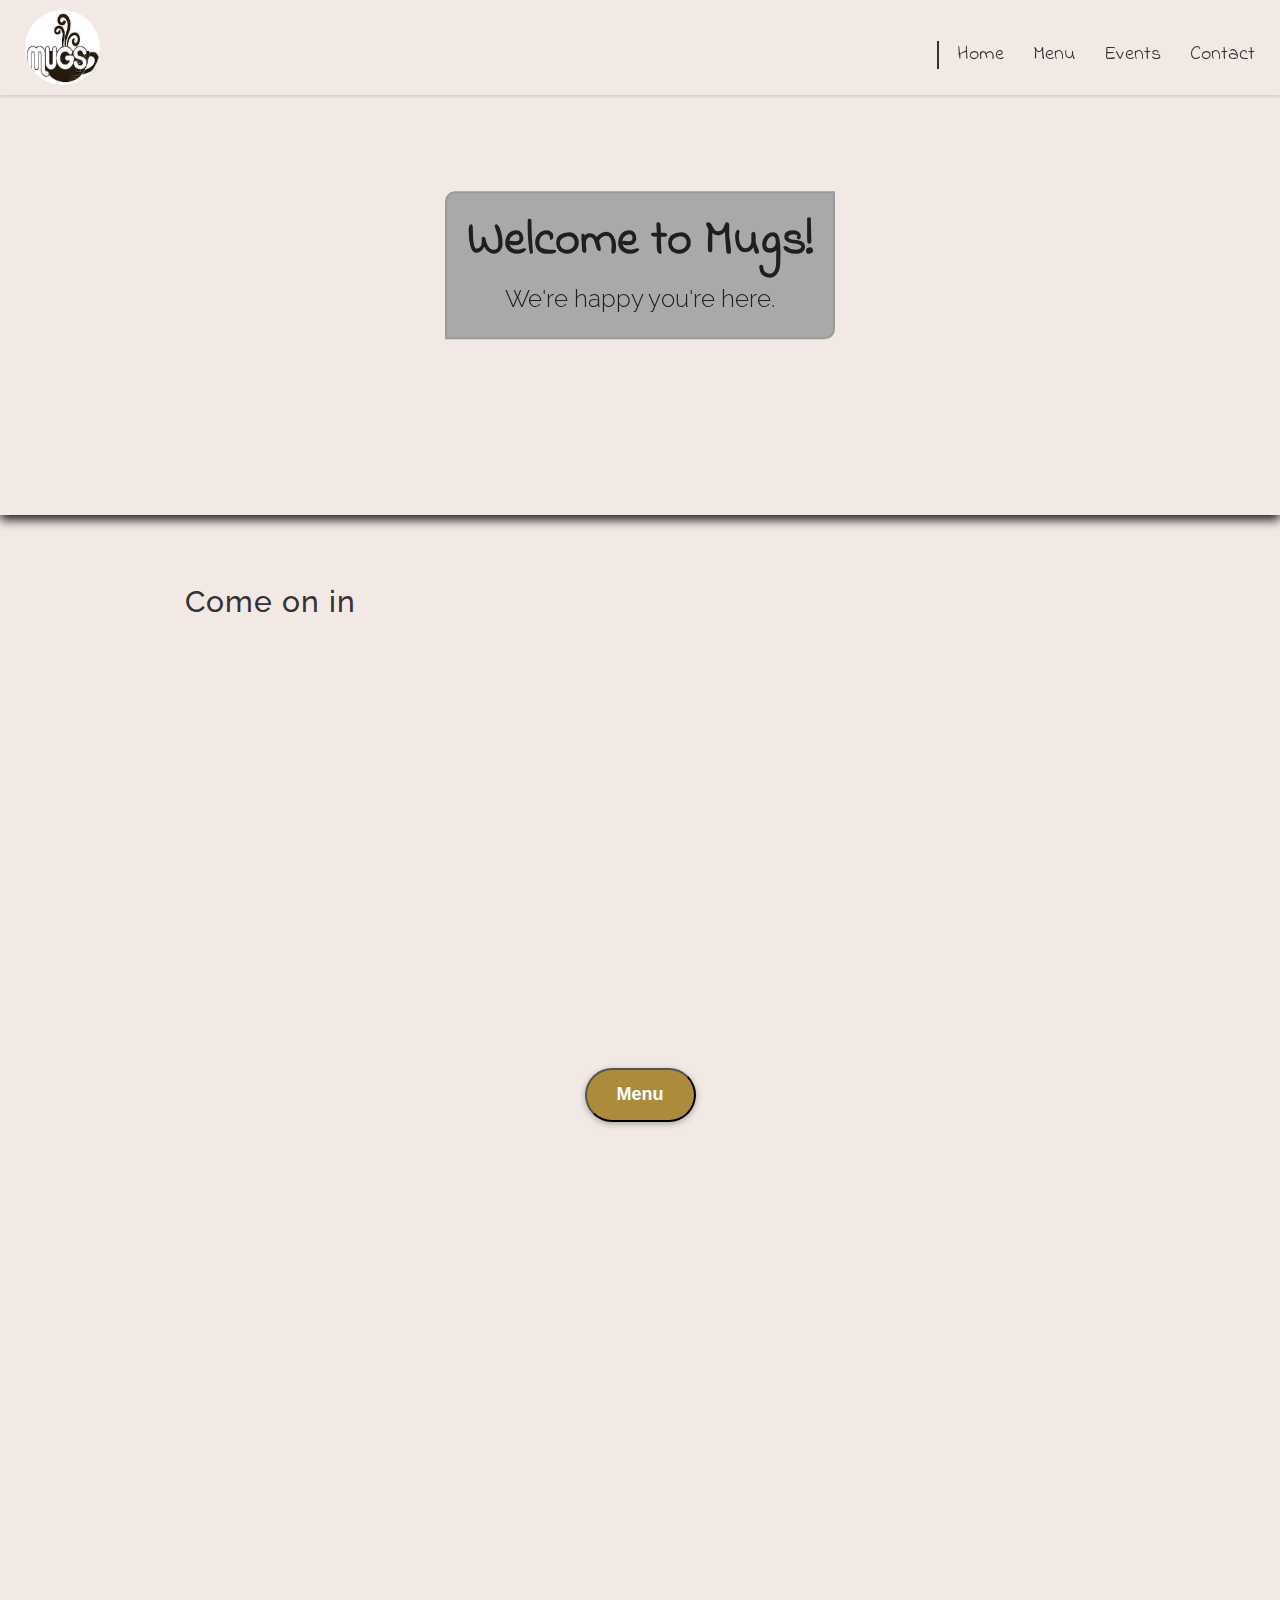
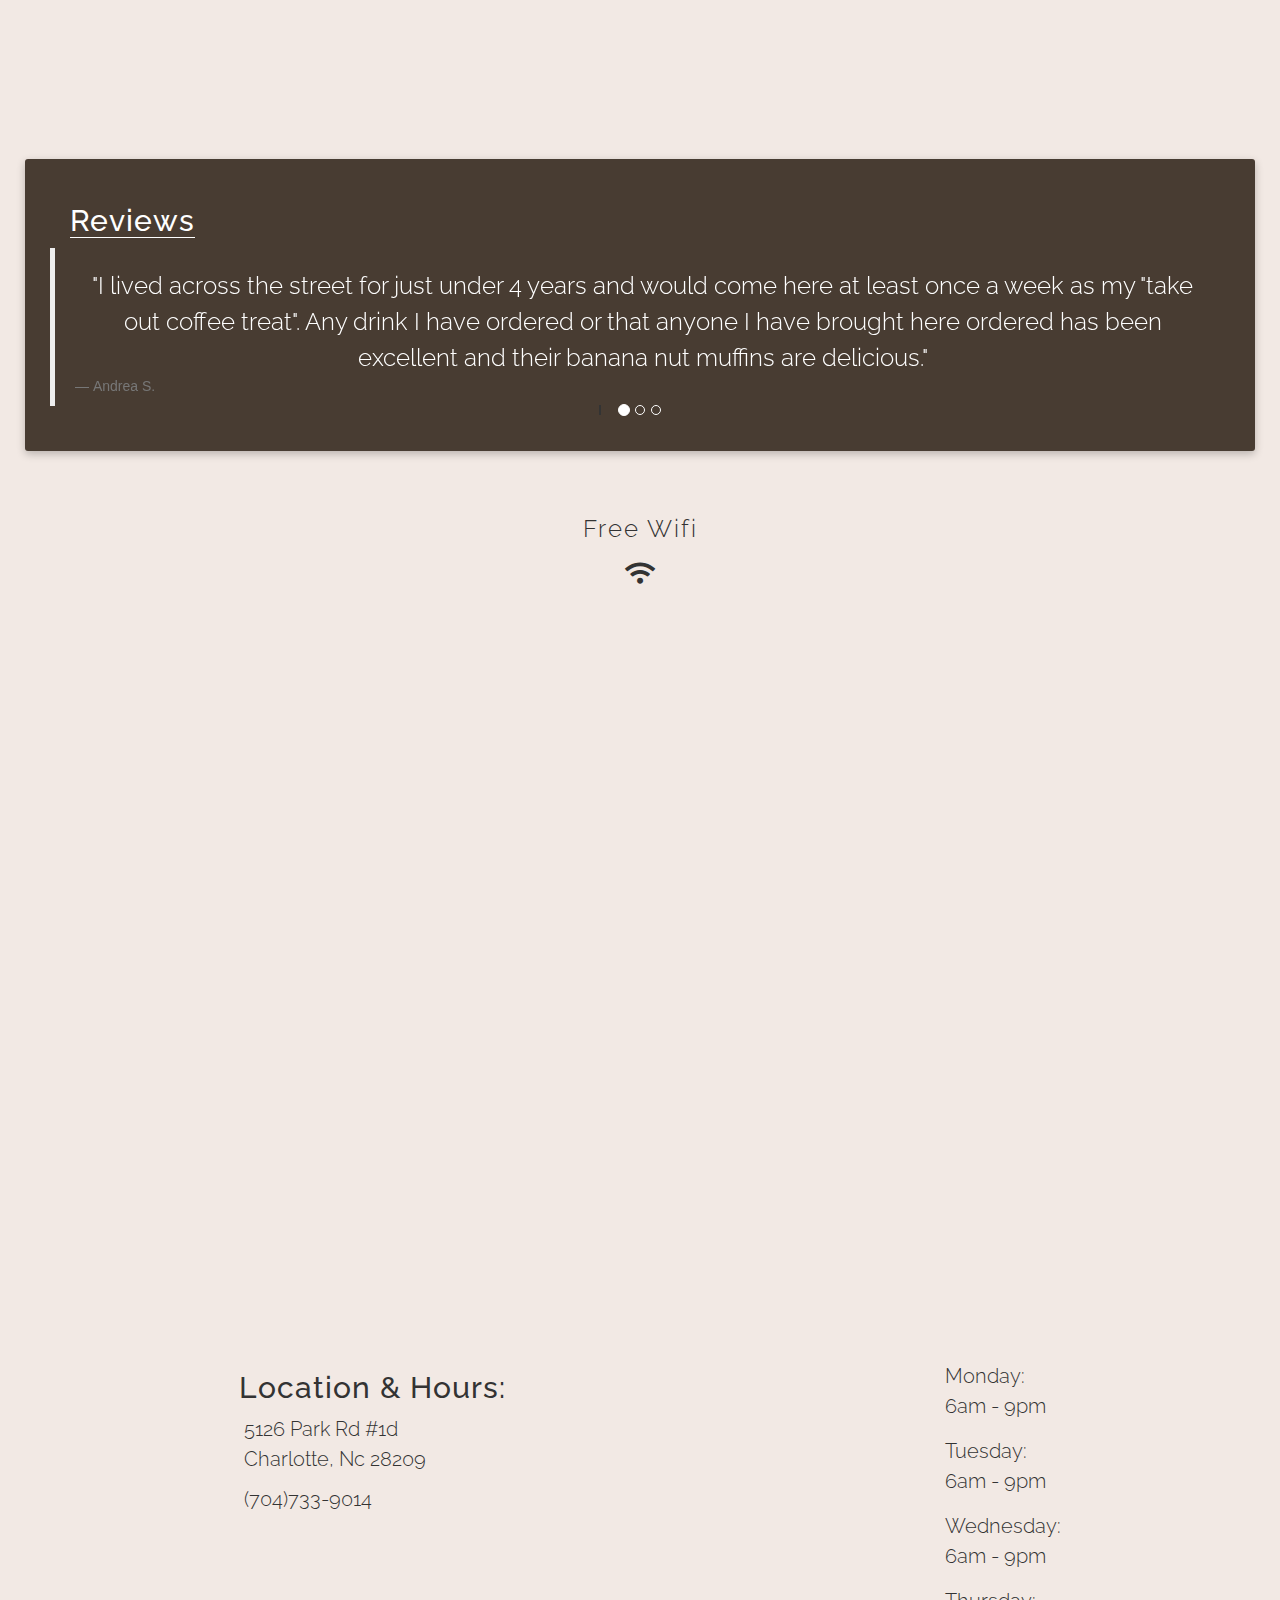
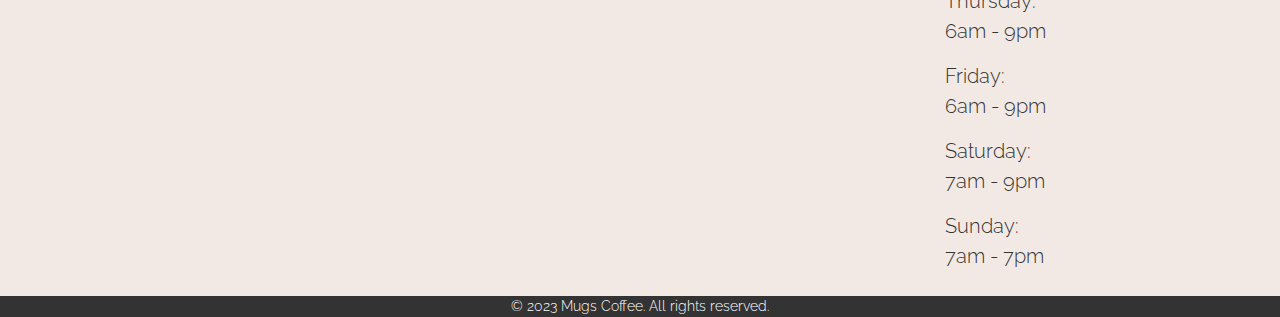
==== commit 7f8d49e2: "added hamburger menu along with styling, still figuring out how to get the hamburger menu on all pag" ====
--- a/index.html
+++ b/index.html
@@ -1,129 +1,186 @@
 <!DOCTYPE html>
 <html lang="en">
-<head>
-    <meta charset="UTF-8">
-    <meta http-equiv="X-UA-Compatible" content="IE=edge">
-    <meta name="viewport" content="width=device-width, initial-scale=1.0">
-    <link rel="preconnect" href="https://fonts.googleapis.com">
-    <link rel="stylesheet" href="https://cdnjs.cloudflare.com/ajax/libs/font-awesome/5.15.3/css/all.min.css" />
-    <link rel="preconnect" href="https://fonts.googleapis.com">
-    <link rel="preconnect" href="https://fonts.gstatic.com" crossorigin>
-    <link rel="preconnect" href="https://fonts.googleapis.com">
-    <link rel="preconnect" href="https://fonts.gstatic.com" crossorigin>
-    <link href="https://fonts.googleapis.com/css2?family=Raleway:wght@300&display=swap" rel="stylesheet"> 
-    <link href="https://fonts.googleapis.com/css2?family=Indie+Flower&display=swap" rel="stylesheet">
-    <link rel="stylesheet" href="https://maxcdn.bootstrapcdn.com/bootstrap/3.4.1/css/bootstrap.min.css">
+  <head>
+    <meta charset="UTF-8" />
+    <meta http-equiv="X-UA-Compatible" content="IE=edge" />
+    <meta name="viewport" content="width=device-width, initial-scale=1.0" />
+    <link rel="preconnect" href="https://fonts.googleapis.com" />
+    <link
+      rel="stylesheet"
+      href="https://cdnjs.cloudflare.com/ajax/libs/font-awesome/5.15.3/css/all.min.css"
+    />
+    <link rel="preconnect" href="https://fonts.googleapis.com" />
+    <link rel="preconnect" href="https://fonts.gstatic.com" crossorigin />
+    <link rel="preconnect" href="https://fonts.googleapis.com" />
+    <link rel="preconnect" href="https://fonts.gstatic.com" crossorigin />
+    <link
+      href="https://fonts.googleapis.com/css2?family=Raleway:wght@300&display=swap"
+      rel="stylesheet"
+    />
+    <link
+      href="https://fonts.googleapis.com/css2?family=Indie+Flower&display=swap"
+      rel="stylesheet"
+    />
+    <link
+      rel="stylesheet"
+      href="https://maxcdn.bootstrapcdn.com/bootstrap/3.4.1/css/bootstrap.min.css"
+    />
     <link rel="stylesheet" href="styles.css" />
     <title>Mugs Coffee</title>
-</head>
-<body>
+  </head>
+  <body>
     <header class="header">
-    <img src="./images/cup.png" class="cup" alt="picture of a coffee cup">
-    <nav>
-        <ul>
-            <li>Home</li>
-            <li><a href="./menu.html">Menu</a></li>
-            <li>Events</li>
-            <li>Contact</li>
+      <img src="./images/cup.png" class="cup" alt="picture of a coffee cup" />
+      <nav>
+        <div class="menu-icon">
+          <i class="fa fa-bars"></i>
+        </div>
+        <ul class="menu">
+          <li>Home</li>
+          <li><a href="./menu.html">Menu</a></li>
+          <li><a href="./events.html">Events</a></li>
+          <li><a href="./contact.html">Contact</a></li>
         </ul>
-    </nav>
+      </nav>
     </header>
-   <div class="coffee-beans">
-    <div class="text-container">
+    <div class="coffee-beans">
+      <div class="text-container">
         <h1>Welcome to Mugs!</h1>
         <p>We're happy you're here.</p>
-    </div>   
-</div>
+      </div>
+    </div>
     <main>
+      <div class="box-one">
+        <div class="text">
+          <h2>Come on in</h2>
+          <p>
+            Welcome to Mugs Coffee! If you’re looking for a place to have great
+            coffee and tasty food, all inside a relaxing and ambient atmosphere,
+            this is the spot for you. We are located in the Park Selwyn Shopping
+            Center, on the corner of Park Rd and Selwyn Ave, next to Portofino’s
+            Italian Restaurant and Lucky Lou’s Tavern, right in the South
+            Park/South Charlotte area.
+          </p>
+        </div>
+        <div class="photo-box-one">
+          <img
+            src="./images/coconut-coffee.jpg"
+            alt="photo courtesy of Fahmi Fakhrudin"
+            class="photo-one"
+          />
+        </div>
+      </div>
 
-        <div class="box-one">
-            <div class="text">
-                <h2>Come on in</h2>
-                <p>Welcome to Mugs Coffee!  If you’re looking for a place to have great coffee and tasty food, all inside a relaxing and ambient atmosphere, this is the spot for you. We are located in the Park Selwyn Shopping Center, on the corner of Park Rd and Selwyn Ave, next to Portofino’s Italian Restaurant and Lucky Lou’s Tavern, right in the South Park/South Charlotte area.</p>
-            </div>
-            <div class="photo-box-one">
-                <img src="./images/coconut-coffee.jpg" alt="photo courtesy of Fahmi Fakhrudin" class="photo-one">
-            </div>
+      <div class="menu-button">
+        <button>Menu</button>
+      </div>
+
+      <div class="box-two">
+        <div class="text fade-in-from-bottom">
+          <h2>About Us</h2>
+          <p>
+            Mugs is a local and independently owned coffee shop in the South
+            Charlotte/South Park area. Just about everything from our coffee
+            beans to our pastries is from local North Carolina vendors. We
+            proudly brew and serve Magnolia Coffee, and we are all about
+            supporting our local community. Come check out some local artists
+            artwork too!
+          </p>
         </div>
+        <div class="photo-box-two">
+          <img
+            src="./images/whipped-coffee.jpg"
+            alt="photo courtesy of Fahmi Fakhrudin"
+            class="photo-two"
+          />
+        </div>
+      </div>
 
-        <div class="menu-button">
-            <button>Menu</button>
+      <div id="myCarousel" class="carousel slide" data-ride="carousel">
+        <!-- Indicators -->
+        <ol class="carousel-indicators">
+          <li data-target="#myCarousel" data-slide-to="0" class="active"></li>
+          <li data-target="#myCarousel" data-slide-to="1"></li>
+          <li data-target="#myCarousel" data-slide-to="2"></li>
+        </ol>
+
+        <!-- Wrapper for slides -->
+        <h2>Reviews</h2>
+        <div class="carousel-inner">
+          <div class="item active">
+            <blockquote>
+              <p>
+                "I lived across the street for just under 4 years and would come
+                here at least once a week as my "take out coffee treat". Any
+                drink I have ordered or that anyone I have brought here ordered
+                has been excellent and their banana nut muffins are delicious."
+              </p>
+              <small>Andrea S.</small>
+            </blockquote>
+          </div>
+
+          <div class="item">
+            <blockquote>
+              <p>
+                "First times a charm. Walked into an amazing atmosphere with a
+                simple menu and friendly staff. What more can you ask for?"
+              </p>
+              <small>Trevor J.</small>
+            </blockquote>
+          </div>
+
+          <div class="item">
+            <blockquote>
+              <p>
+                "I've been coming to mugs since it opened and I couldn't be more
+                happy to see how it has since prospered. Very comfortable
+                atmosphere, nice staff, great coffee and speciality drinks,
+                definitely worth your time!"
+              </p>
+              <small>Ferne O.</small>
+            </blockquote>
+          </div>
         </div>
+      </div>
 
-        <div class="box-two">
-            <div class="text fade-in-from-bottom">
-                <h2>About Us</h2>
-                <p>Mugs is a local and independently owned coffee shop in the South Charlotte/South Park area. Just about everything from our coffee beans to our pastries is from local North Carolina vendors. We proudly brew and serve Magnolia Coffee,  and we are all about supporting our local community. Come check out some local artists artwork too!</p>
-            </div>
-            <div class="photo-box-two">
-                <img src="./images/whipped-coffee.jpg" alt="photo courtesy of Fahmi Fakhrudin" class="photo-two">
-            </div>
-        </div>
-
-        <div id="myCarousel" class="carousel slide" data-ride="carousel">
-            <!-- Indicators -->
-            <ol class="carousel-indicators">
-              <li data-target="#myCarousel" data-slide-to="0" class="active"></li>
-              <li data-target="#myCarousel" data-slide-to="1"></li>
-              <li data-target="#myCarousel" data-slide-to="2"></li>
-            </ol>
-          
-            <!-- Wrapper for slides -->
-            <h2>Reviews</h2>
-            <div class="carousel-inner">
-              <div class="item active">
-                <blockquote>
-                  <p>"I lived across the street for just under 4 years and would come here at least once a week as my "take out coffee treat". Any drink I have ordered or that anyone I have brought here ordered has been excellent and their banana nut muffins are delicious."</p>
-                  <small>Andrea S.</small>
-                </blockquote>
-              </div>
-          
-              <div class="item">
-                <blockquote>
-                  <p>"First times a charm. Walked into an amazing atmosphere with a simple menu and friendly staff. What more can you ask for?"</p>
-                  <small>Trevor J.</small>
-                </blockquote>
-              </div>
-          
-              <div class="item">
-                <blockquote>
-                  <p>"I've been coming to mugs since it opened and I couldn't be more happy to see how it has since prospered. Very comfortable atmosphere, nice staff, great coffee and speciality drinks, definitely worth your time!"</p>
-                  <small>Ferne O.</small>
-                </blockquote>
-              </div>
-            </div>
-          </div>
-          
-
-         <div class="wifi">
-            <p>Free Wifi</p>
-            <span class="wifi-icon"><i class="fas fa-wifi"></i></span>
-        </div>
-
+      <div class="wifi">
+        <p>Free Wifi</p>
+        <span class="wifi-icon"><i class="fas fa-wifi"></i></span>
+      </div>
     </main>
     <div class="map-container">
-    <iframe class="map" src="https://www.google.com/maps/embed?pb=!1m14!1m8!1m3!1d208758.1138458203!2d-80.850047!3d35.160473!3m2!1i1024!2i768!4f13.1!3m3!1m2!1s0x88569e5940e5813d%3A0x455cb6d5cce25cfb!2sMugs!5e0!3m2!1sen!2sus!4v1679712405440!5m2!1sen!2sus" width="800" height="600" style="border:0;" allowfullscreen="" loading="lazy" referrerpolicy="no-referrer-when-downgrade"></iframe>
+      <iframe
+        class="map"
+        src="https://www.google.com/maps/embed?pb=!1m14!1m8!1m3!1d208758.1138458203!2d-80.850047!3d35.160473!3m2!1i1024!2i768!4f13.1!3m3!1m2!1s0x88569e5940e5813d%3A0x455cb6d5cce25cfb!2sMugs!5e0!3m2!1sen!2sus!4v1679712405440!5m2!1sen!2sus"
+        width="800"
+        height="600"
+        style="border: 0"
+        allowfullscreen=""
+        loading="lazy"
+        referrerpolicy="no-referrer-when-downgrade"
+      ></iframe>
     </div>
     <div class="location-hours">
-        <div class="location">
-            <h2>Location & Hours:</h2> 
-            <p>5126 Park Rd #1d<br>Charlotte, Nc 28209</p>
-            <p>(704)733-9014</p>
-        </div>
-        <div class="hours">
-            <p>Monday: 6am - 9pm</p>
-            <p>Tuesday: 6am - 9pm</p>
-            <p>Wednesday: 6am - 9pm</p>
-            <p>Thursday: 6am - 9pm</p>
-            <p>Friday: 6am - 9pm</p>
-            <p>Saturday: 7am - 9pm</p>
-            <p>Sunday: 7am - 7pm</p>
-        </div>
+      <div class="location">
+        <h2>Location & Hours:</h2>
+        <p>5126 Park Rd #1d<br />Charlotte, Nc 28209</p>
+        <p>(704)733-9014</p>
+      </div>
+      <div class="hours">
+        <p>Monday:<br> 6am - 9pm</p>
+        <p>Tuesday:<br> 6am - 9pm</p>
+        <p>Wednesday:<br> 6am - 9pm</p>
+        <p>Thursday:<br> 6am - 9pm</p>
+        <p>Friday:<br> 6am - 9pm</p>
+        <p>Saturday:<br> 7am - 9pm</p>
+        <p>Sunday:<br> 7am - 7pm</p>
+      </div>
     </div>
     <footer>
-        <p class="copyright">&copy; 2023 Mugs Coffee. All rights reserved.</p>
+      <p class="copyright">&copy; 2023 Mugs Coffee. All rights reserved.</p>
     </footer>
     <script src="https://ajax.googleapis.com/ajax/libs/jquery/3.5.1/jquery.min.js"></script>
-<script src="https://maxcdn.bootstrapcdn.com/bootstrap/3.4.1/js/bootstrap.min.js"></script>
-</body>
-</html>+    <script src="https://maxcdn.bootstrapcdn.com/bootstrap/3.4.1/js/bootstrap.min.js"></script>
+    <script src="script.js"></script>
+  </body>
+</html>
--- a/styles.css
+++ b/styles.css
@@ -381,6 +381,57 @@
     width: 400px;
     font-size: 22px;
   }
+
+  .menu-icon i {
+    display: none;
+  }
+}
+
+@media (max-width: 768px) {
+  .menu {
+    display: none;
+    position: absolute;
+    top: 0px;
+    left: 0px;
+    height: 30vh;
+    width: 100%;
+    background: #333;
+    box-shadow: 0px 8px 16px 0px rgba(0, 0, 0, 0.2);
+    z-index: 1;
+  }
+
+  .menu li,
+  .menu li a {
+    display: block;
+    text-align: center;
+    margin: 30px 0 0 0;
+    color: #fff;
+    font-size: 2.3rem;
+  }
+
+  .menu-icon {
+    cursor: pointer;
+    display: block;
+    position: relative;
+    top: -5px;
+    right: 30px;
+    padding: 0px;
+    z-index: 2;
+  }
+
+  .menu-icon i {
+    color: #333;
+    font-size: 35px;
+  }
+
+  .menu-icon i.active {
+    color: #fff;
+  }
+
+  .menu-icon i.close {
+    transform: rotate(45deg);
+    color: black;
+  }
 }
 
 @media (max-width: 480px) {
@@ -391,4 +442,4 @@
   .box-one .text p {
     font-size: 24px;
   }
-}+}
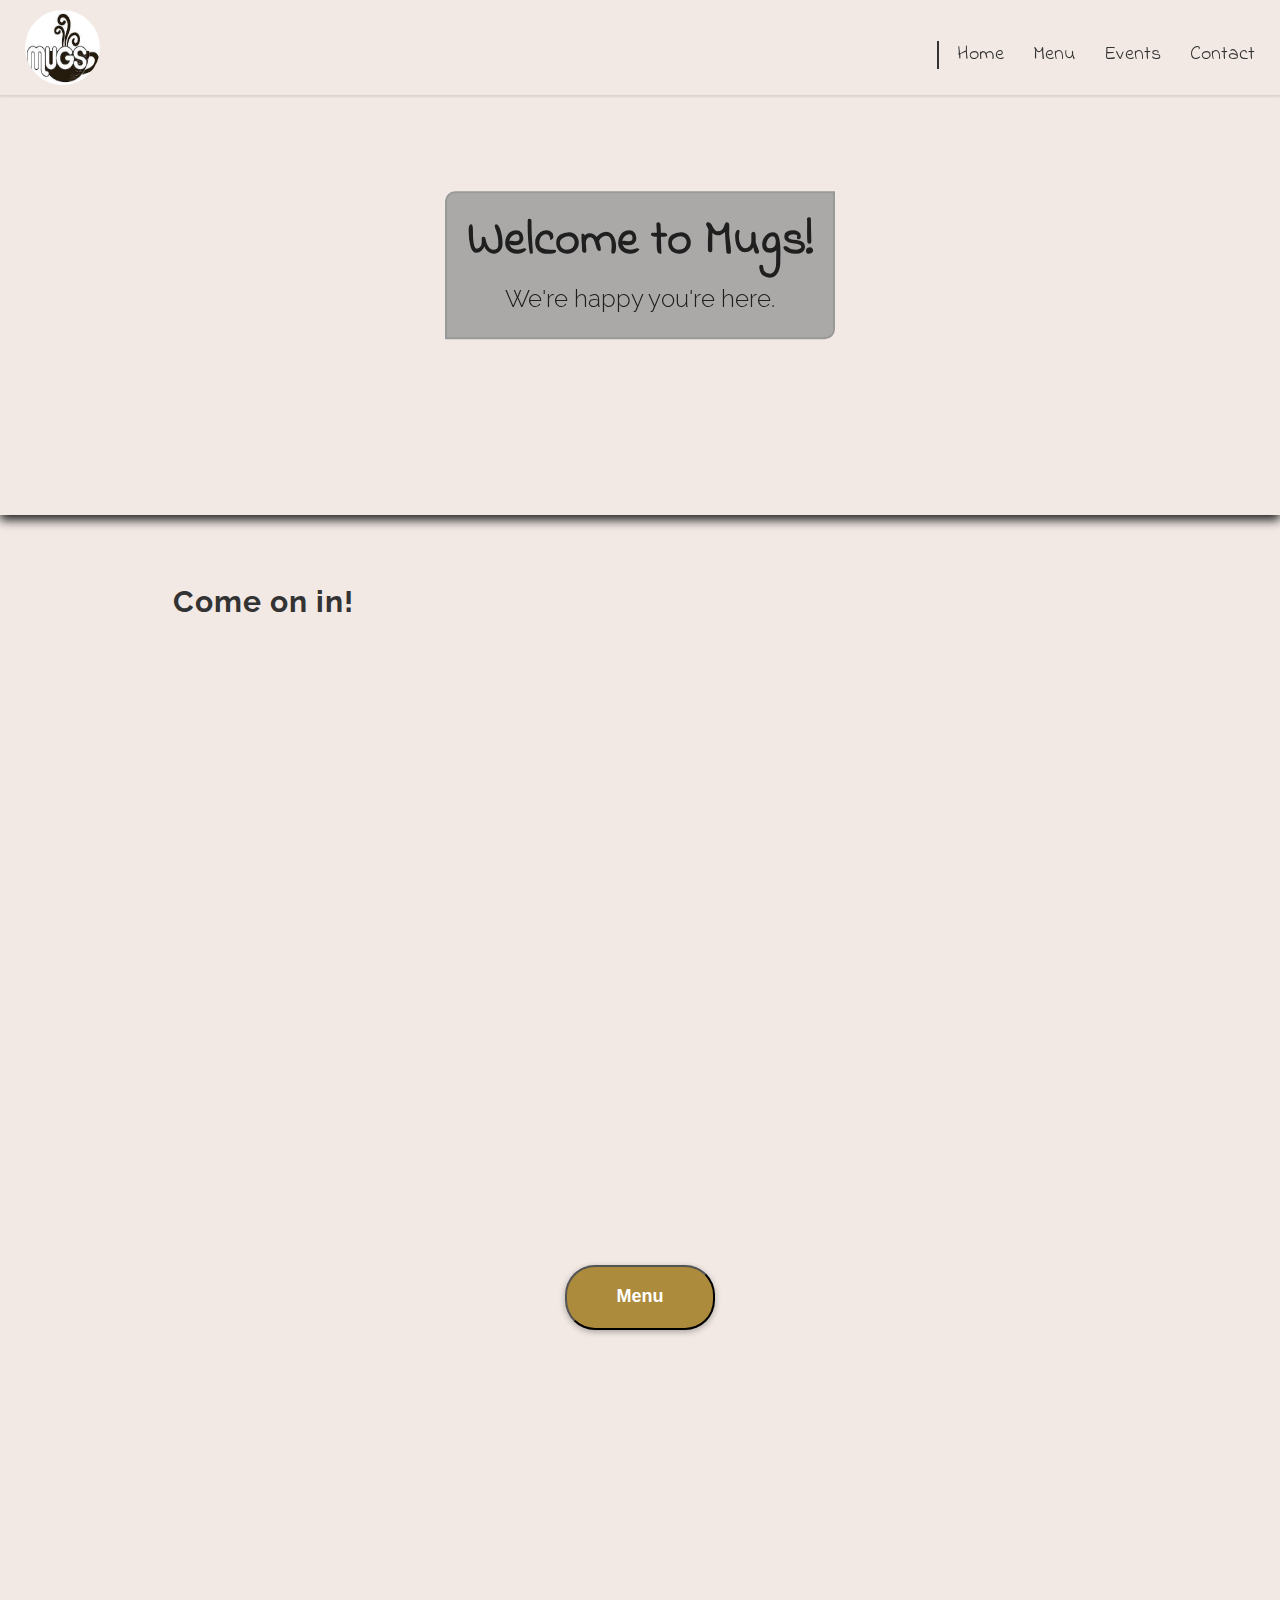
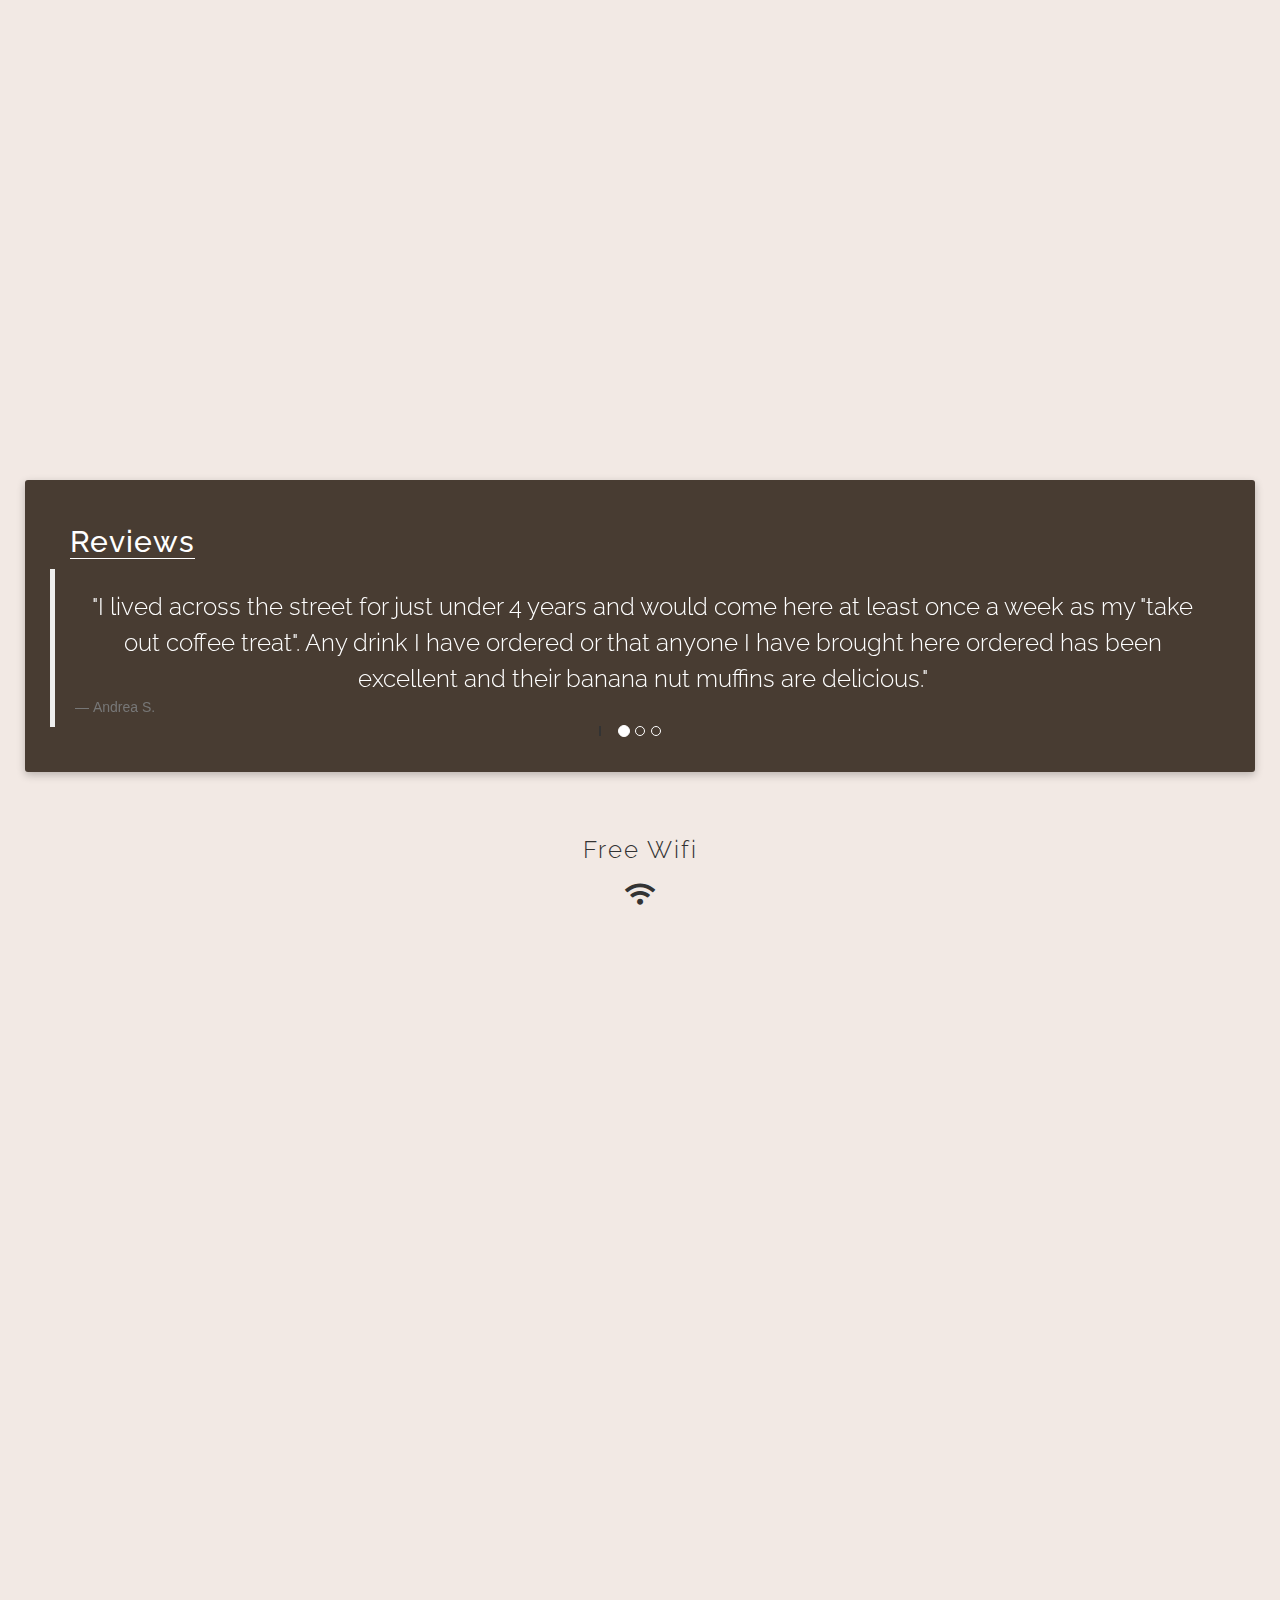
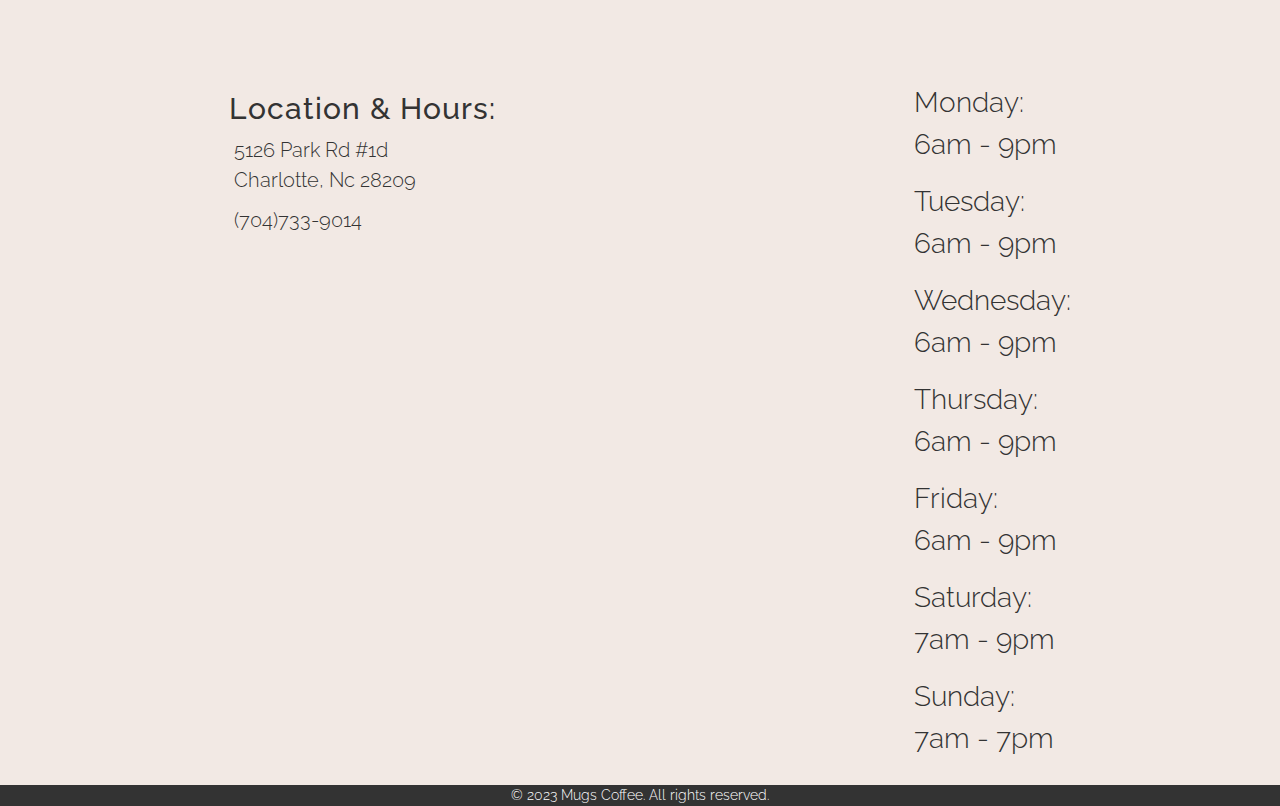
==== commit ab370825: "styling adjustments" ====
--- a/index.html
+++ b/index.html
@@ -52,9 +52,9 @@
     <main>
       <div class="box-one">
         <div class="text">
-          <h2>Come on in</h2>
+          <h2><strong>Come on in!</strong></h2>
           <p>
-            Welcome to Mugs Coffee! If you’re looking for a place to have great
+            Welcome to Mugs Coffee. If you’re looking for a place to have great
             coffee and tasty food, all inside a relaxing and ambient atmosphere,
             this is the spot for you. We are located in the Park Selwyn Shopping
             Center, on the corner of Park Rd and Selwyn Ave, next to Portofino’s
@@ -72,12 +72,12 @@
       </div>
 
       <div class="menu-button">
-        <button>Menu</button>
+        <button><a href="./menu.html">Menu</a></button>
       </div>
 
       <div class="box-two">
         <div class="text fade-in-from-bottom">
-          <h2>About Us</h2>
+          <h2><strong>About Us</strong></h2>
           <p>
             Mugs is a local and independently owned coffee shop in the South
             Charlotte/South Park area. Just about everything from our coffee
--- a/styles.css
+++ b/styles.css
@@ -241,6 +241,10 @@
   cursor: pointer;
 }
 
+.menu-button button a {
+  color: #fff !important;
+}
+
 .map {
   display: block;
   position: absolute;
@@ -367,9 +371,11 @@
   }
 }
 
+
 /* MEDIA QUERIES */
 
-@media only screen and (min-width: 768px) {
+@media (min-width: 768px) {
+
   .box-one {
     display: flex;
     flex-direction: row;
@@ -379,15 +385,63 @@
 
   .box-one .text p {
     width: 400px;
-    font-size: 22px;
+    font-size: 2.7rem;
+  }
+
+  .box-two .text p {
+    font-size: 2.7rem !important;
+  }
+
+
+  .text-container h1 {
+    text-align: center;
   }
 
   .menu-icon i {
     display: none;
   }
+
+  .box-one .photo-one,
+  .box-two .photo-two {
+    width: 300px;
+    height: 300px;
+  }
+
+  .menu-button button {
+    width: 150px;
+    height: 65px;
+  }
+
+  .location-hours {
+    font-size: 2.8rem;
+  }
+
+  .hours p {
+    font-size: 2.8rem;
+  }
+
 }
 
 @media (max-width: 768px) {
+
+  .text-container h1 {
+    text-align: center;
+  }
+
+  .box-one .text p {
+    font-size: 2.5rem !important;
+  }
+
+  .box-two .text p {
+    font-size: 2.5rem !important;
+  }
+
+  .box-one .photo-one,
+  .box-two .photo-two {
+    width: 250px;
+    height: 250px;
+  }
+
   .menu {
     display: none;
     position: absolute;
@@ -406,7 +460,7 @@
     text-align: center;
     margin: 30px 0 0 0;
     color: #fff;
-    font-size: 2.3rem;
+    /* font-size: 2.3rem; */
   }
 
   .menu-icon {
@@ -432,6 +486,11 @@
     transform: rotate(45deg);
     color: black;
   }
+
+  .menu-button button {
+    width: 125px;
+    height: 50px;
+  }
 }
 
 @media (max-width: 480px) {
@@ -442,4 +501,13 @@
   .box-one .text p {
     font-size: 24px;
   }
-}
+
+  .location-hours {
+    flex-direction: column;
+    align-items: center;
+  }
+
+  .hours {
+    margin-top: 20px;
+  }
+}